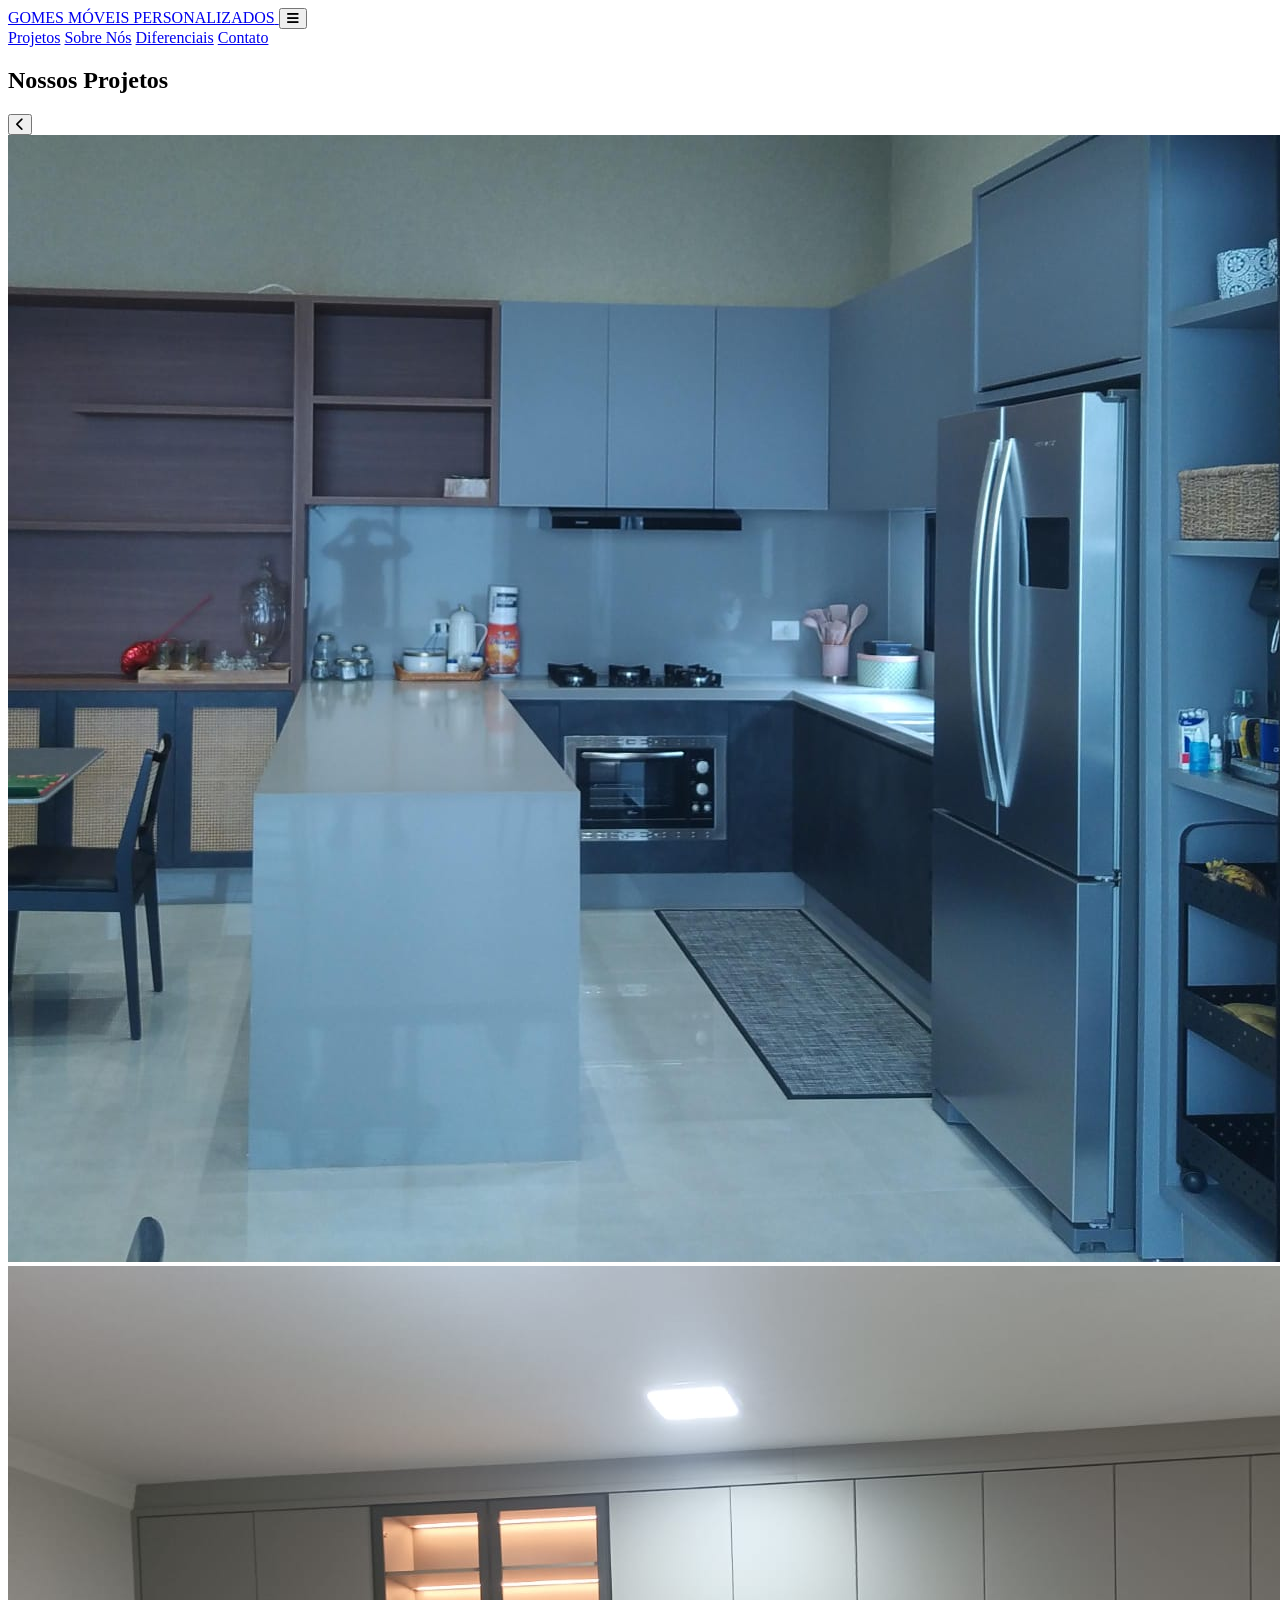
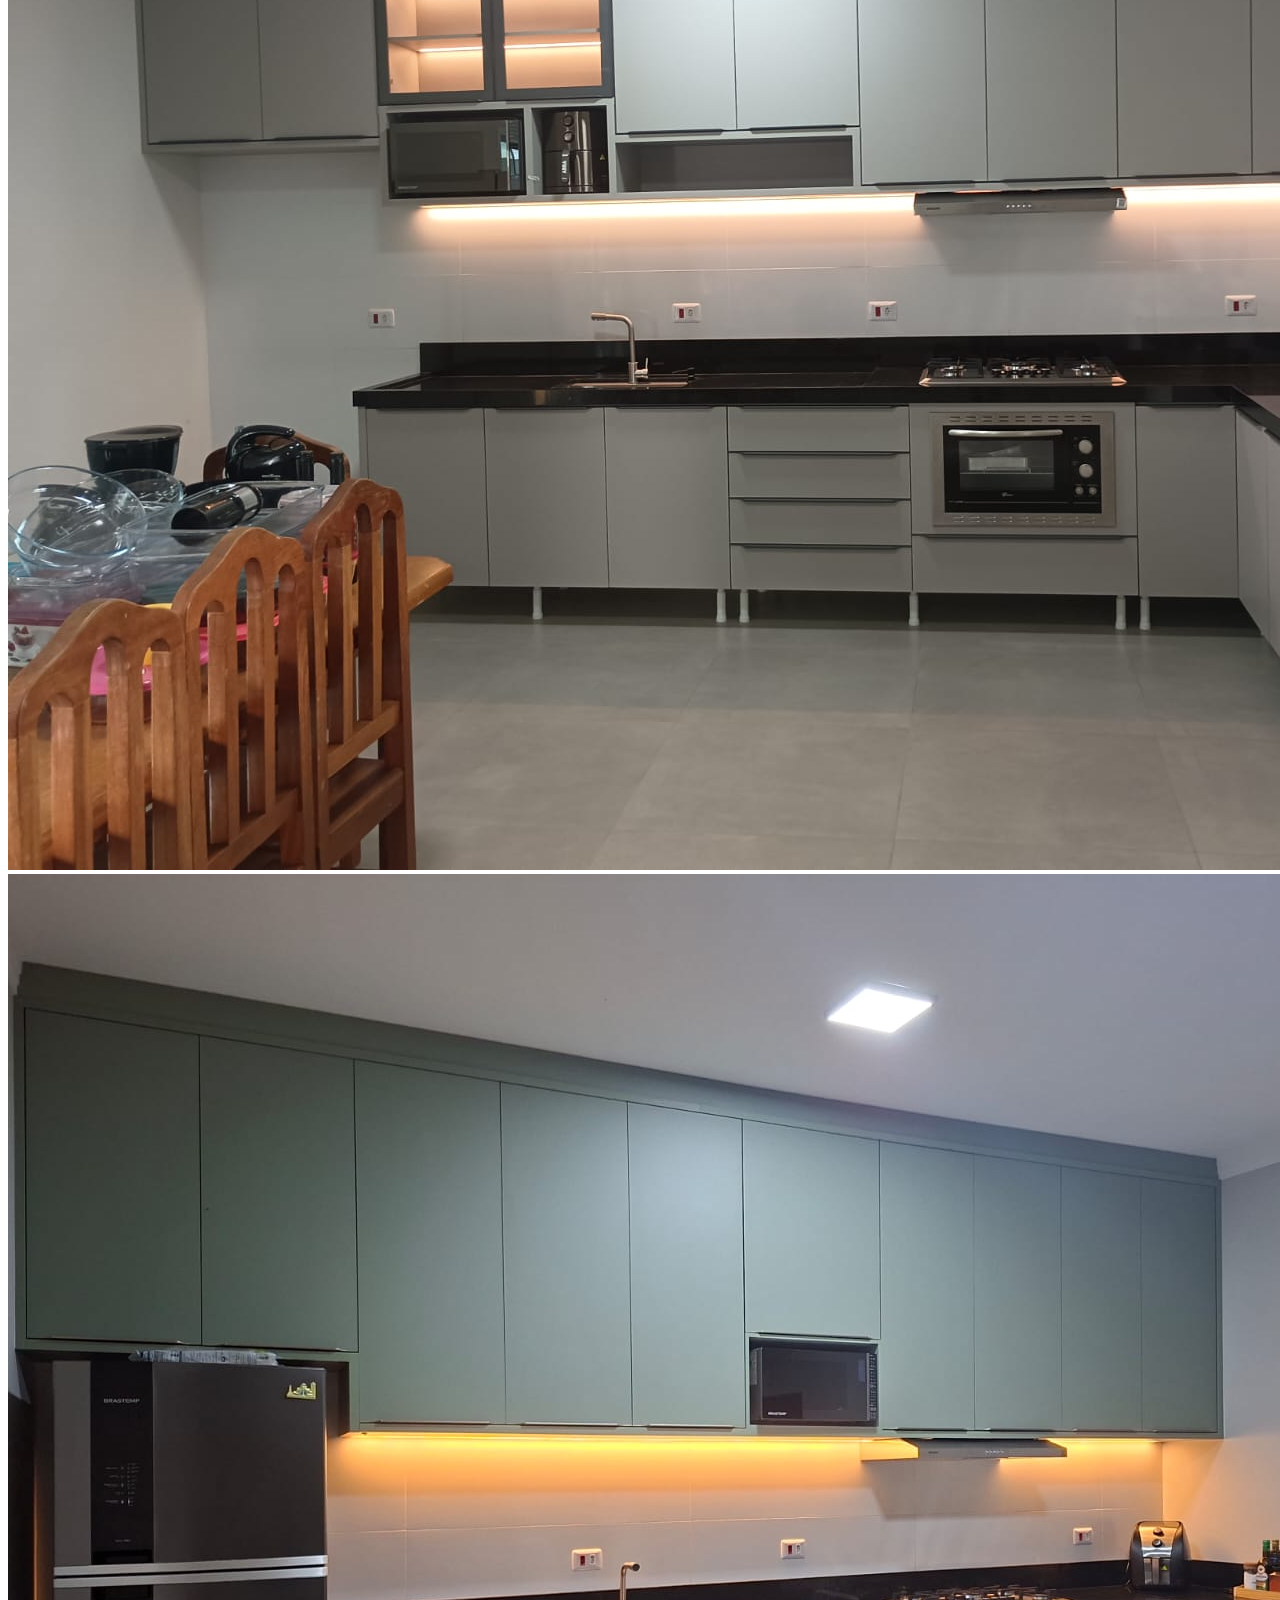
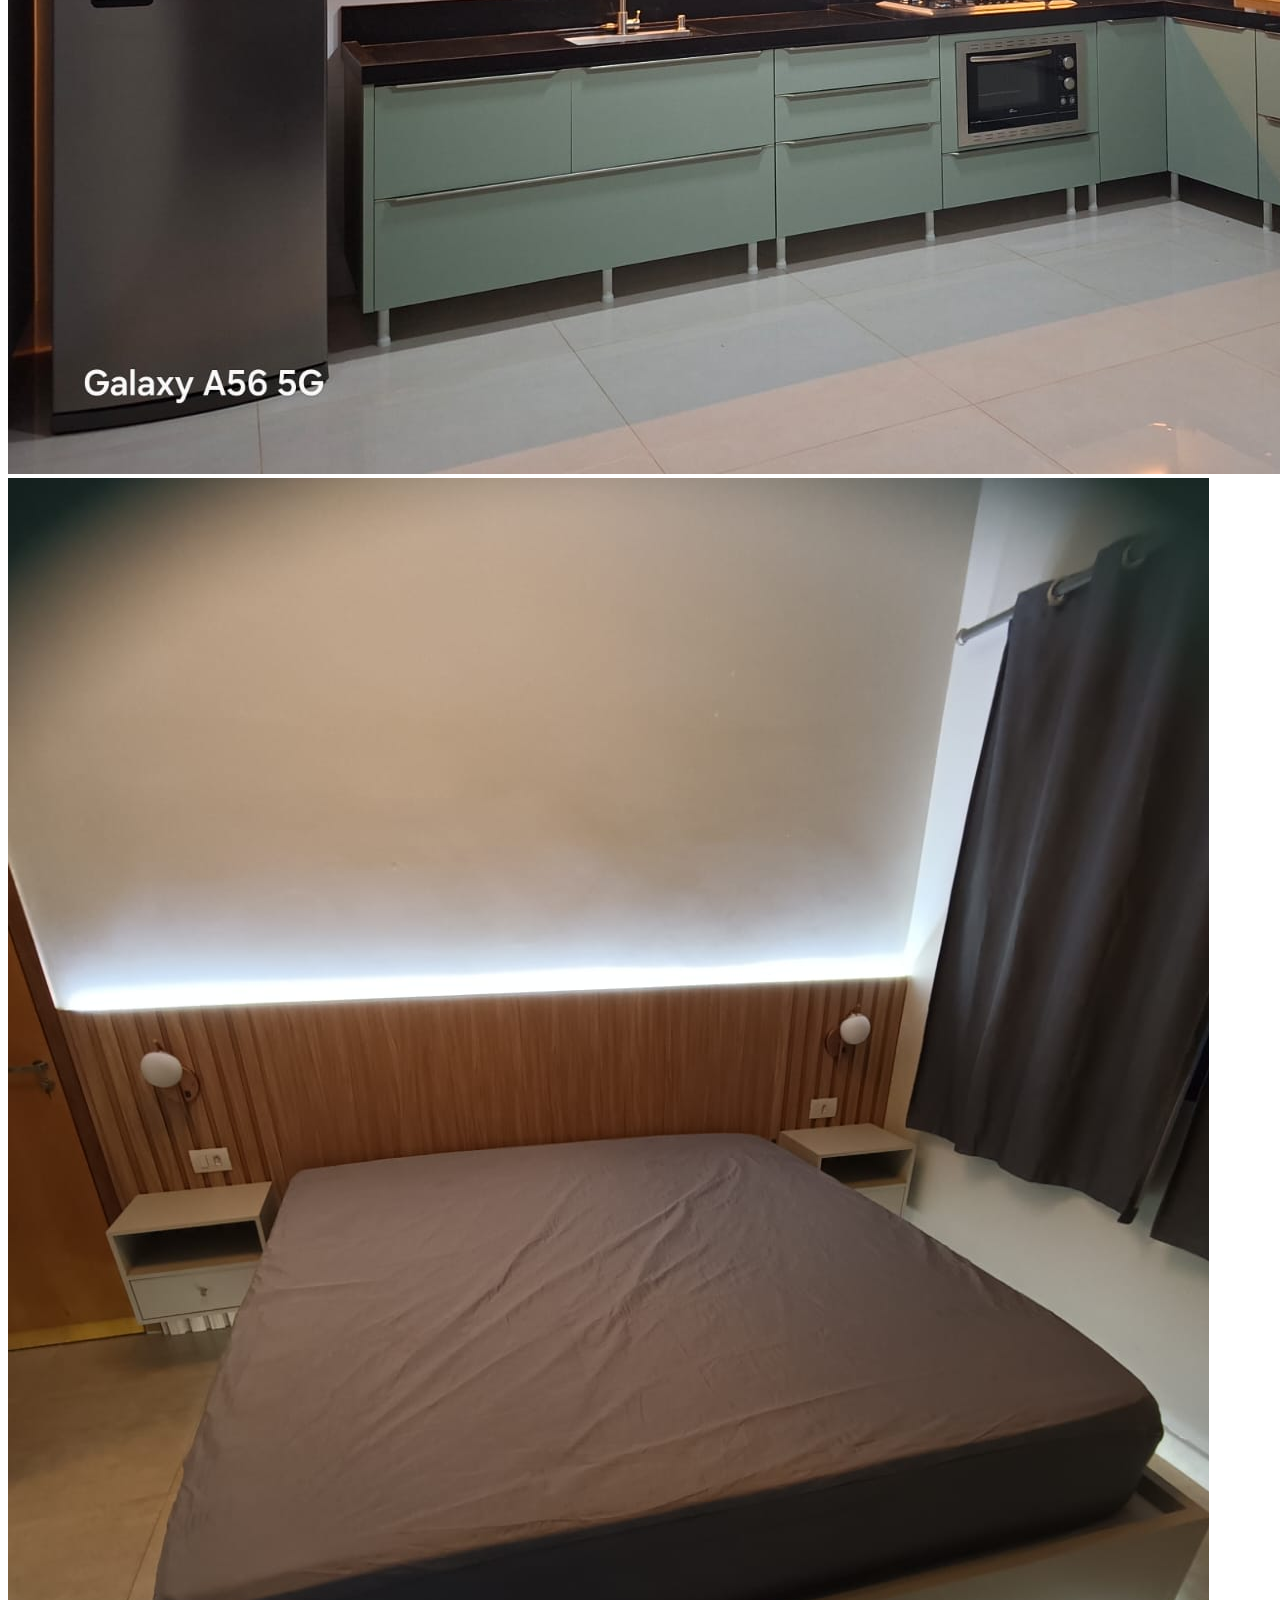
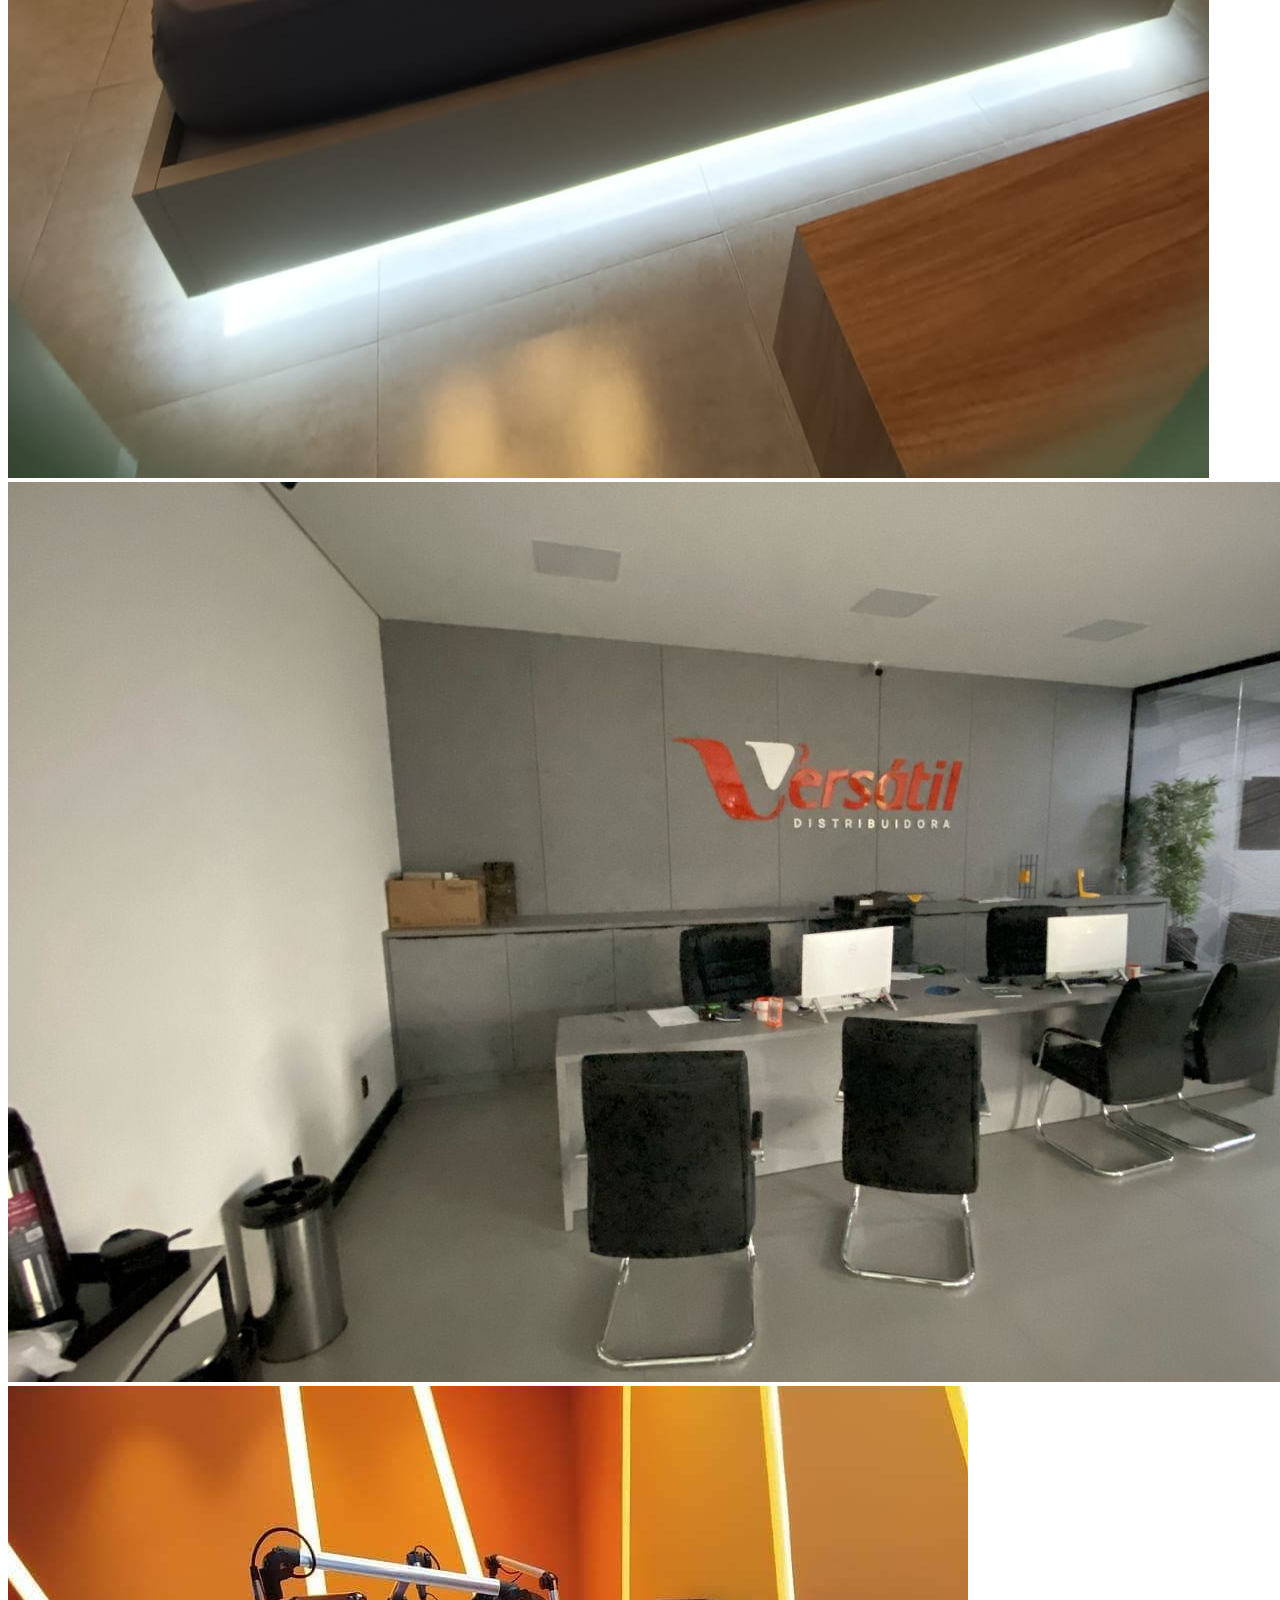
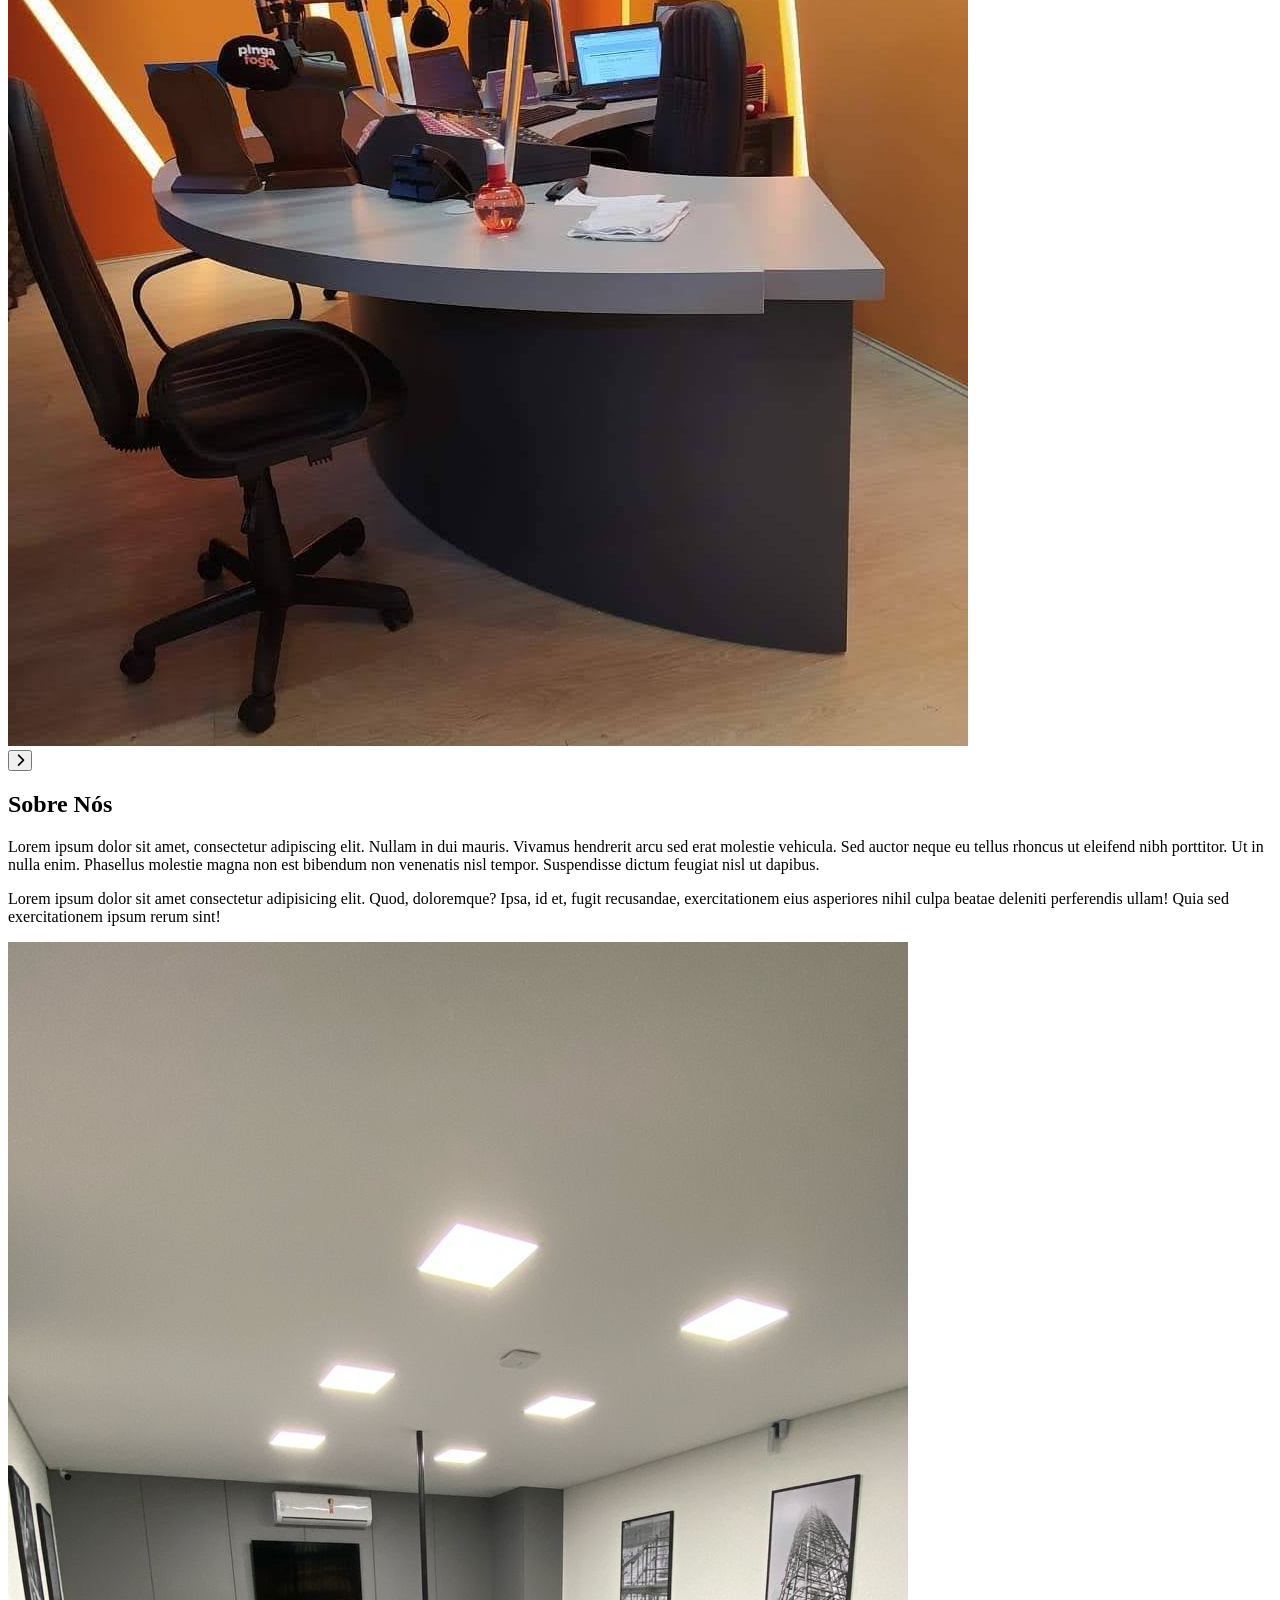
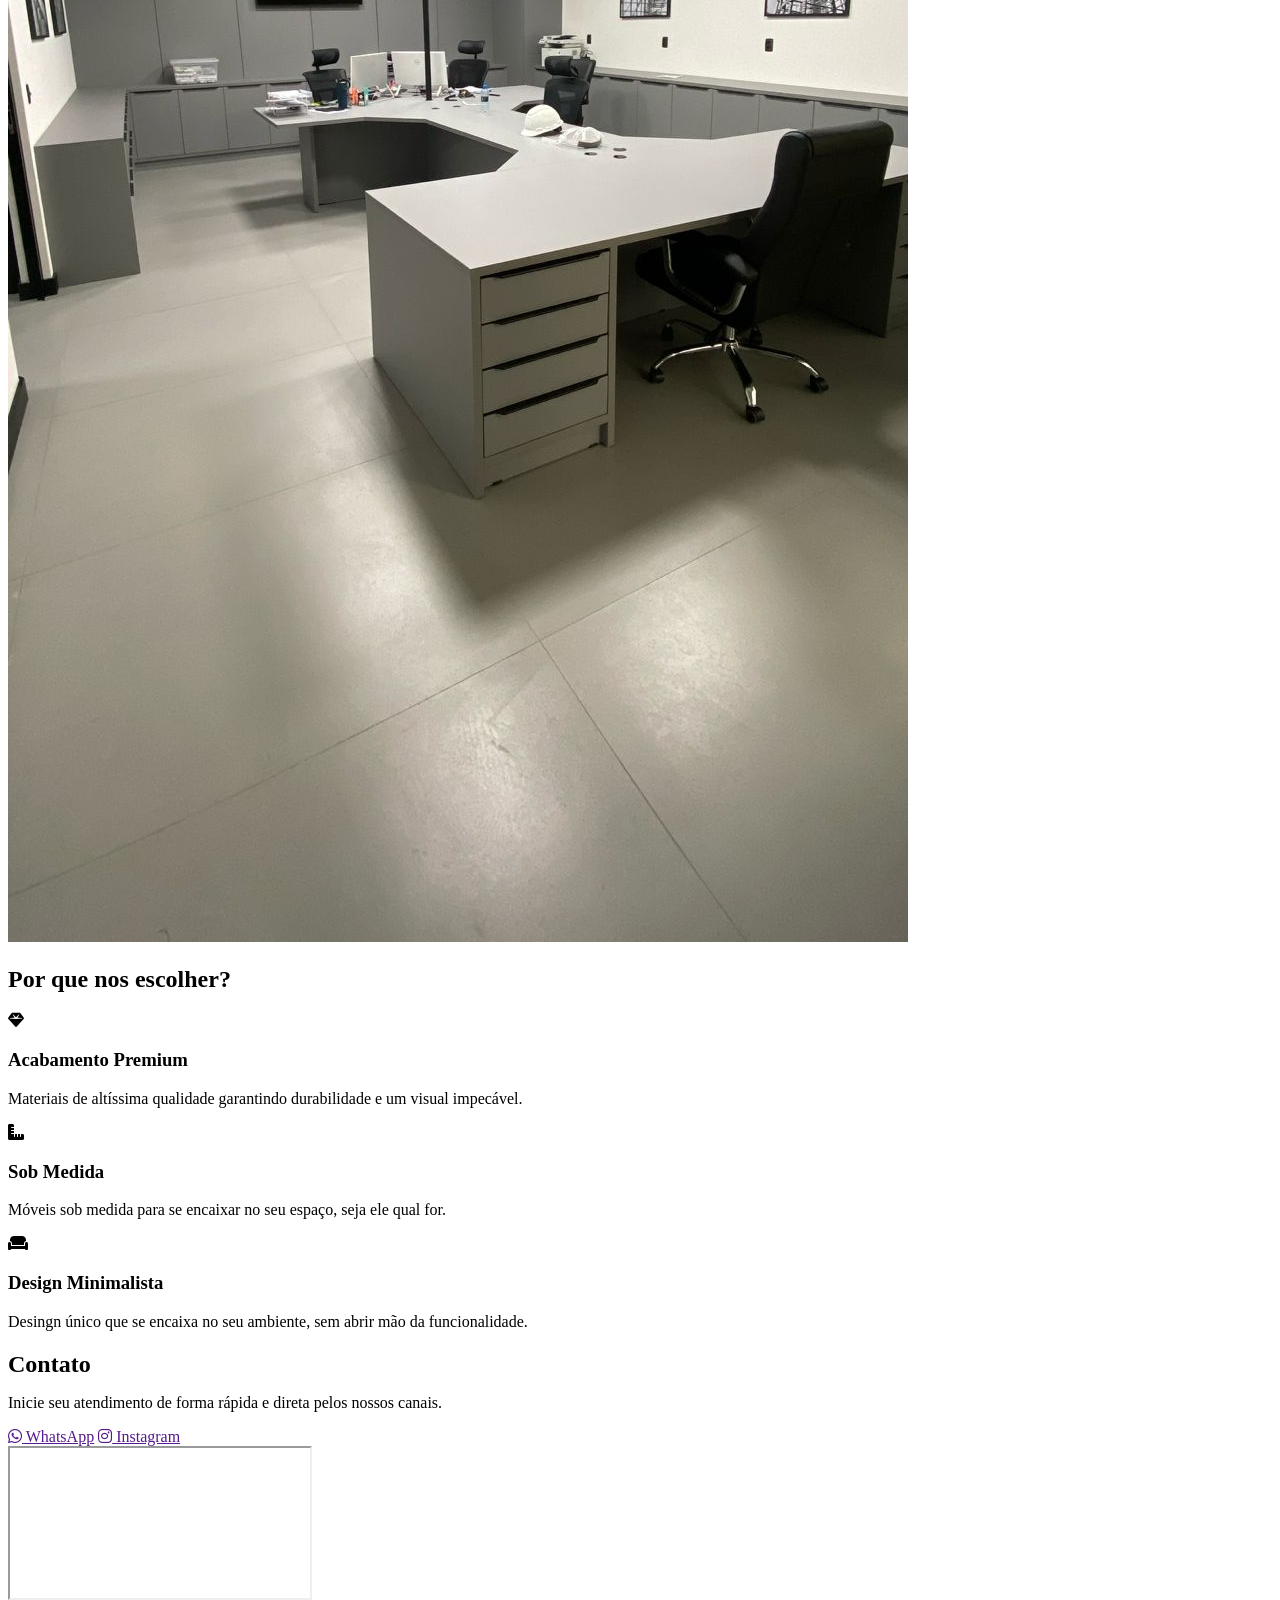
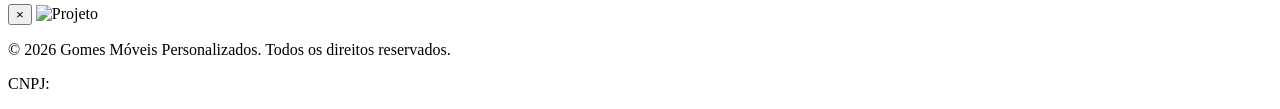
==== CodigoWeb/GomesMoveis.html @ 739323dd "Projeto Web" ====
<!DOCTYPE html>
<html lang="pt-BR">
<head>
    <meta charset="UTF-8">
    <meta name="viewport" content="width=device-width, initial-scale=1.0">
    <title>Gomes | Móveis Personalizados</title>
    <link rel="icon" type="image/png" href="Gomes_Favicon.jpeg">
    <link href="https://fonts.googleapis.com/css2?family=Poppins:wght@300;400;600;800&display=swap" rel="stylesheet">
    <link rel="stylesheet" href="https://cdnjs.cloudflare.com/ajax/libs/font-awesome/6.4.0/css/all.min.css">
    <link rel="stylesheet" href="style.css">
</head>
<body>
    
    <header id="header">
        <div class="header-top">
            <a href="#" class="logo-container">
                <span class="logo-gomes">GOMES</span>
                <span class="logo-sub">MÓVEIS PERSONALIZADOS</span>
            </a>
            <button class="menu-btn" id="menu-toggle"><i class="fas fa-bars"></i></button>
        </div>
        <nav id="nav-menu">
            <a href="#projetos">Projetos</a>
            <a href="#sobre">Sobre Nós</a>
            <a href="#diferenciais">Diferenciais</a>
            <a href="#contato">Contato</a>
        </nav>
    </header>

    <section id="projetos" class="section-padding bg-projetos">
        <div class="container">
            <h2 class="section-title">Nossos Projetos</h2>
            
            <div class="carousel-wrapper">
                <button class="carousel-btn prev-btn" id="prevBtn"><i class="fas fa-chevron-left"></i></button>
                
                <div class="carousel-track" id="track">
                    <img src="cozinha.jpeg" alt="Cozinha" class="carousel-slide">
                    <img src="cozinha2.jpeg" alt="Cozinha 2" class="carousel-slide">
                    <img src="cozinha3.jpeg" alt="Cozinha 3" class="carousel-slide">
                    <img src="cama.jpeg" alt="Cama" class="carousel-slide">
                    <img src="distribuidora.jpeg" alt="Distribuidora" class="carousel-slide">
                    <img src="pinga_fogo.jpeg" alt="Pinga Fogo" class="carousel-slide">
                </div>

                <button class="carousel-btn next-btn" id="nextBtn"><i class="fas fa-chevron-right"></i></button>
            </div>
            
            <div id="dots-container" class="carousel-dots"></div>
        </div>
    </section>

    <section id="sobre" class="section-padding bg-sobre">
        <div class="container grid-2">
            <div class="about-text">
                <h2 class="section-title" style="text-align: left;">Sobre Nós</h2>
                <p>Lorem ipsum dolor sit amet, consectetur adipiscing elit. Nullam in dui mauris. Vivamus hendrerit arcu sed erat molestie vehicula. Sed auctor neque eu tellus rhoncus ut eleifend nibh porttitor. Ut in nulla enim. Phasellus molestie magna non est bibendum non venenatis nisl tempor. Suspendisse dictum feugiat nisl ut dapibus.</p>
                <p>Lorem ipsum dolor sit amet consectetur adipisicing elit. Quod, doloremque? Ipsa, id et, fugit recusandae, exercitationem eius asperiores nihil culpa beatae deleniti perferendis ullam! Quia sed exercitationem ipsum rerum sint!</p>
            </div>
            <img src="escritorio.jpeg" alt="Sobre a Gomes Móveis" class="about-img reveal">
        </div>
    </section>

    <section id="diferenciais" class="section-padding">
        <div class="container">
            <h2 class="section-title">Por que nos escolher?</h2>
            <div class="grid-3">
                <div class="card">
                    <i class="fas fa-gem"></i>
                    <h3>Acabamento Premium</h3>
                    <p>Materiais de altíssima qualidade garantindo durabilidade e um visual impecável.</p>
                </div>
                <div class="card">
                    <i class="fas fa-ruler-combined"></i>
                    <h3>Sob Medida</h3>
                    <p>Móveis sob medida para se encaixar no seu espaço, seja ele qual for.</p>
                </div>
                <div class="card">
                    <i class="fas fa-couch"></i>
                    <h3>Design Minimalista</h3>
                    <p>Desingn único que se encaixa no seu ambiente, sem abrir mão da funcionalidade.</p>
                </div>
            </div>
        </div>
    </section>

    <section id="contato" class="section-padding bg-contato">
        <div class="container grid-2">
            <div class="contact-box">
                <h2 class="section-title" style="margin-bottom: 1rem;">Contato</h2>
                <p>Inicie seu atendimento de forma rápida e direta pelos nossos canais.</p>
                
                <div>
                    <a href="" class="btn-sobrio btn-whatsapp"><i class="fab fa-whatsapp"></i> WhatsApp</a>
                    <a href="" class="btn-sobrio btn-instagram"><i class="fab fa-instagram"></i> Instagram</a>
                </div>
            </div>

            <div class="map-container">
                <iframe src="https://www.google.com/maps/embed?pb=!1m18!1m12!1m3!1d262.8303395558205!2d-51.91079996045446!3d-23.46119518958004!2m3!1f0!2f0!3f0!3m2!1i1024!2i768!4f13.1!3m3!1m2!1s0x94ecd163a01fd551%3A0xb3cd4c040ee44fa2!2sGomes%20M%C3%B3veis%20Personalizados!5e0!3m2!1spt-BR!2sbr!4v1775083219517!5m2!1spt-BR!2sbr" loading="lazy" referrerpolicy="no-referrer-when-downgrade"></iframe>
            </div>
        </div>
    </section>

    <div class="lightbox" id="lightbox">
        <button class="close-lightbox" id="close-btn">×</button>
        <img src="" alt="Projeto" id="lightbox-img">
    </div>

    <footer>
        <p>© 2026 Gomes Móveis Personalizados. Todos os direitos reservados.</p>
        <p>CNPJ:</p>
    </footer>

    <script src="scripts.js"></script>
</body>
</html>
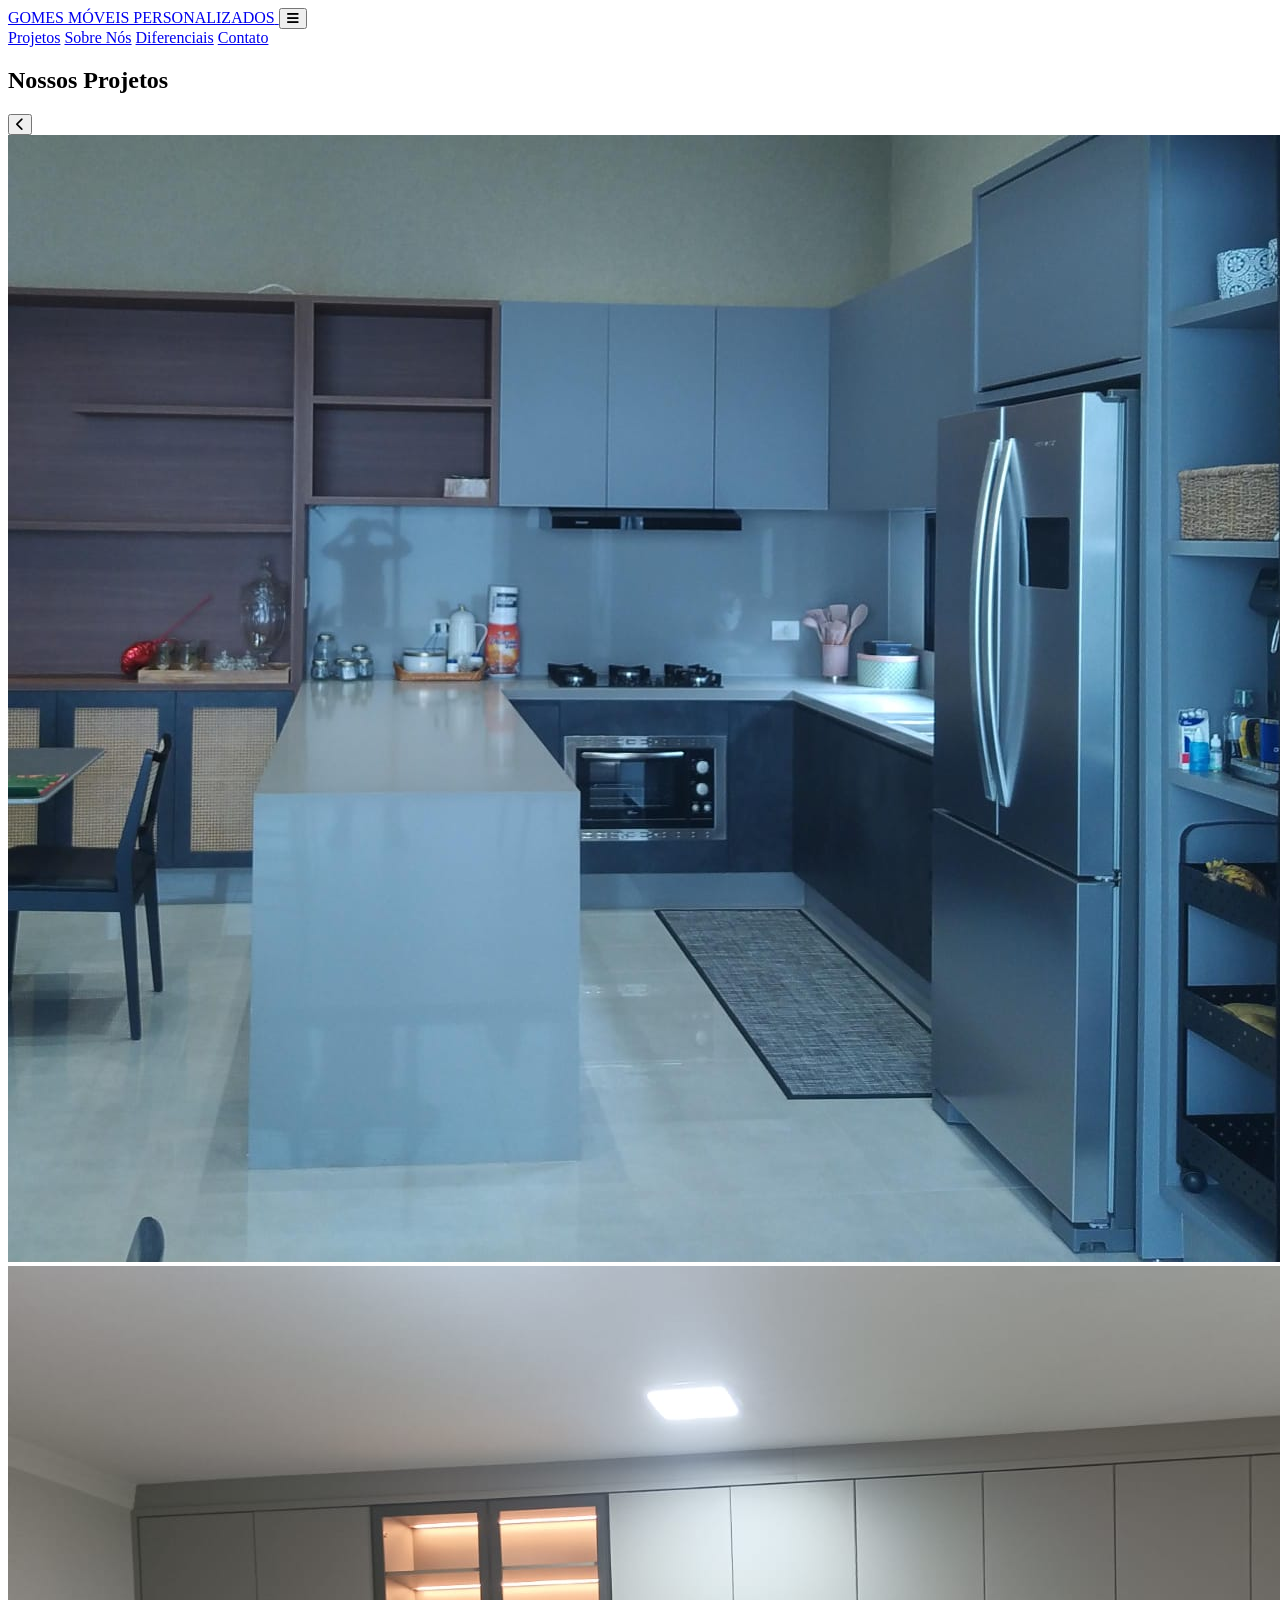
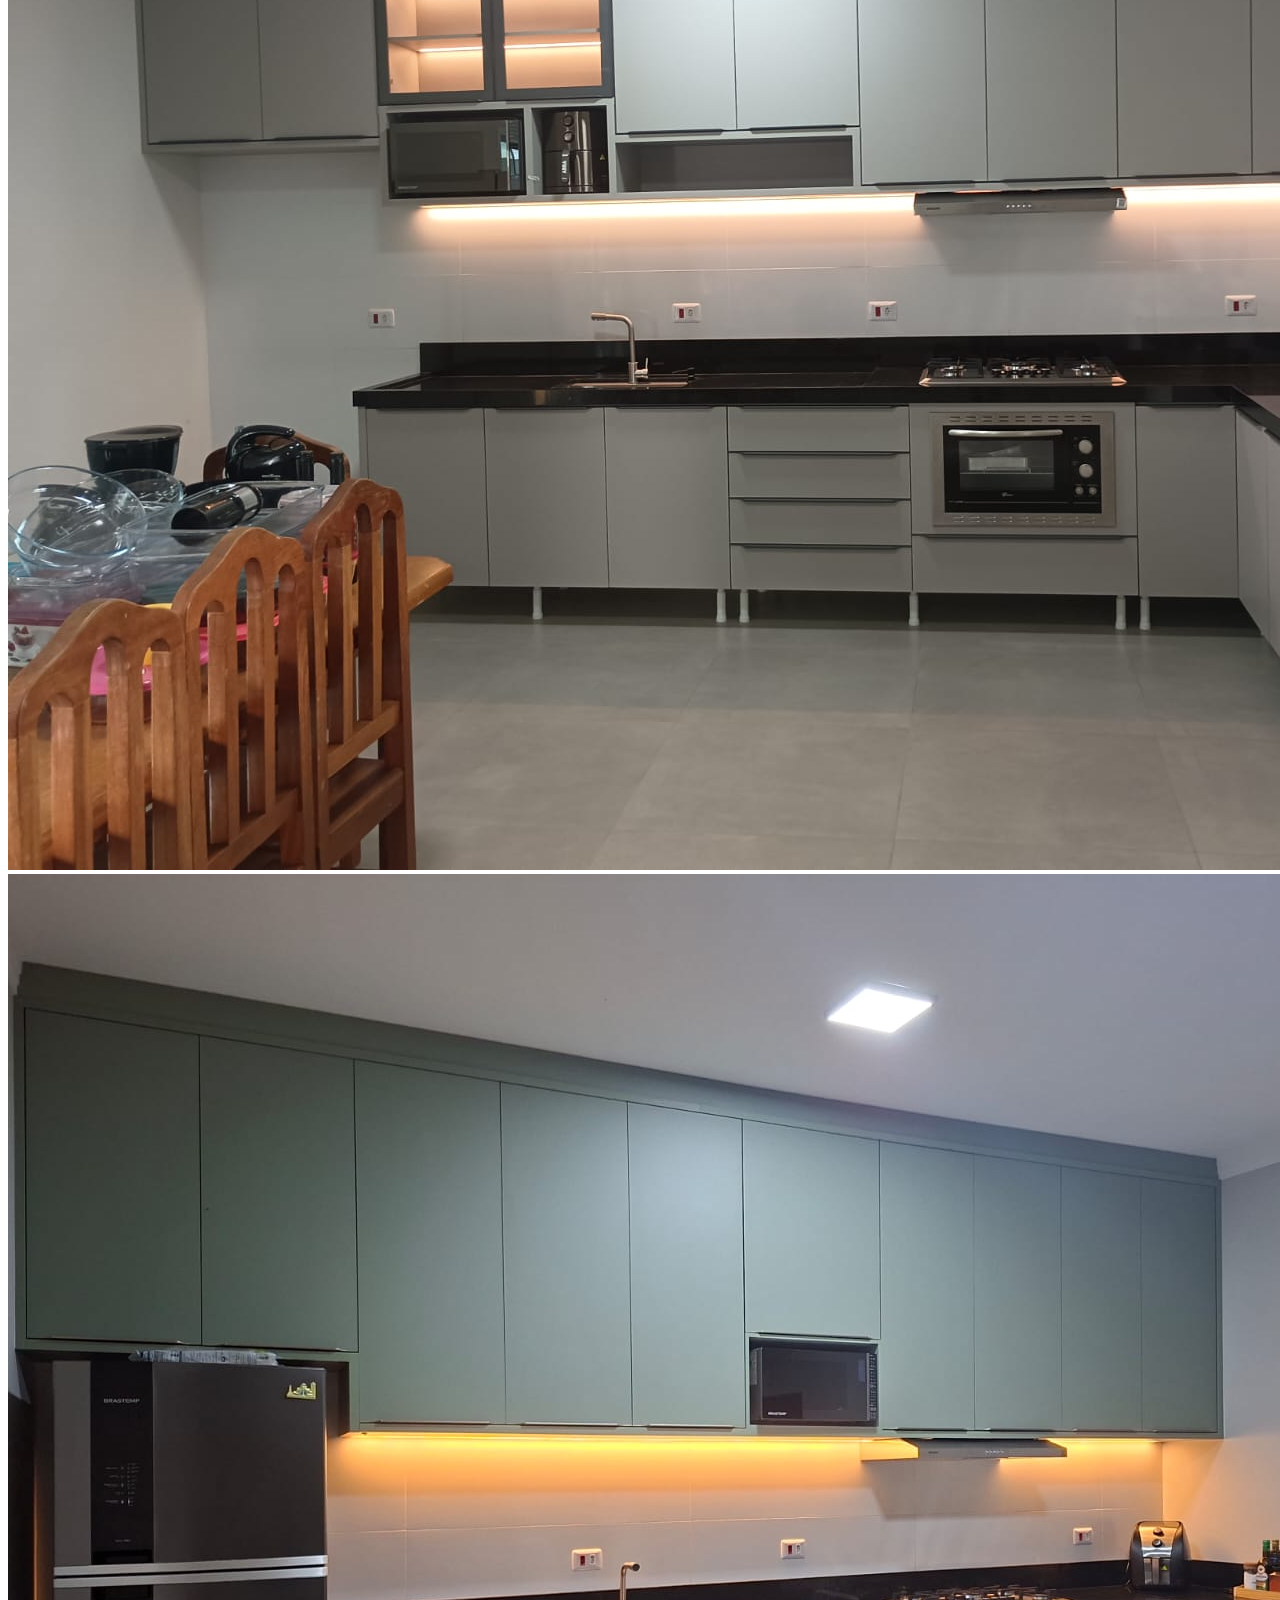
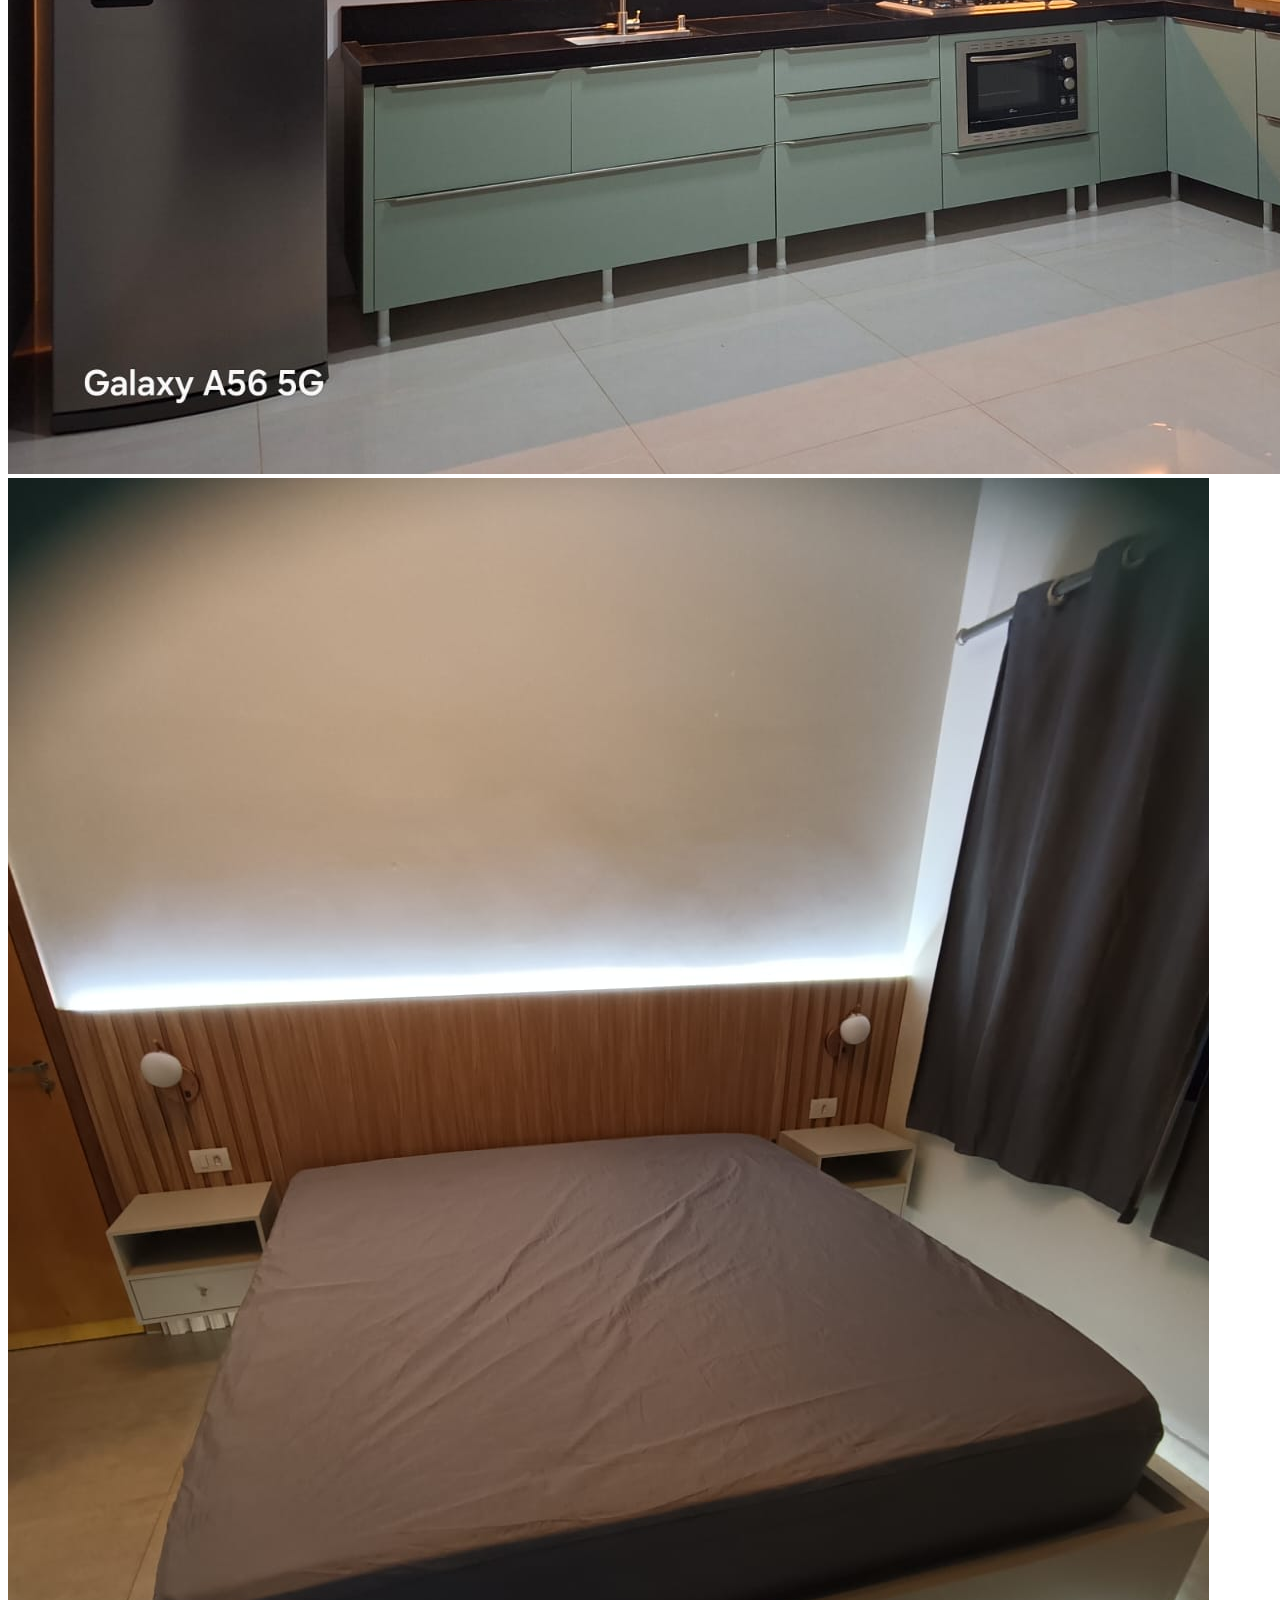
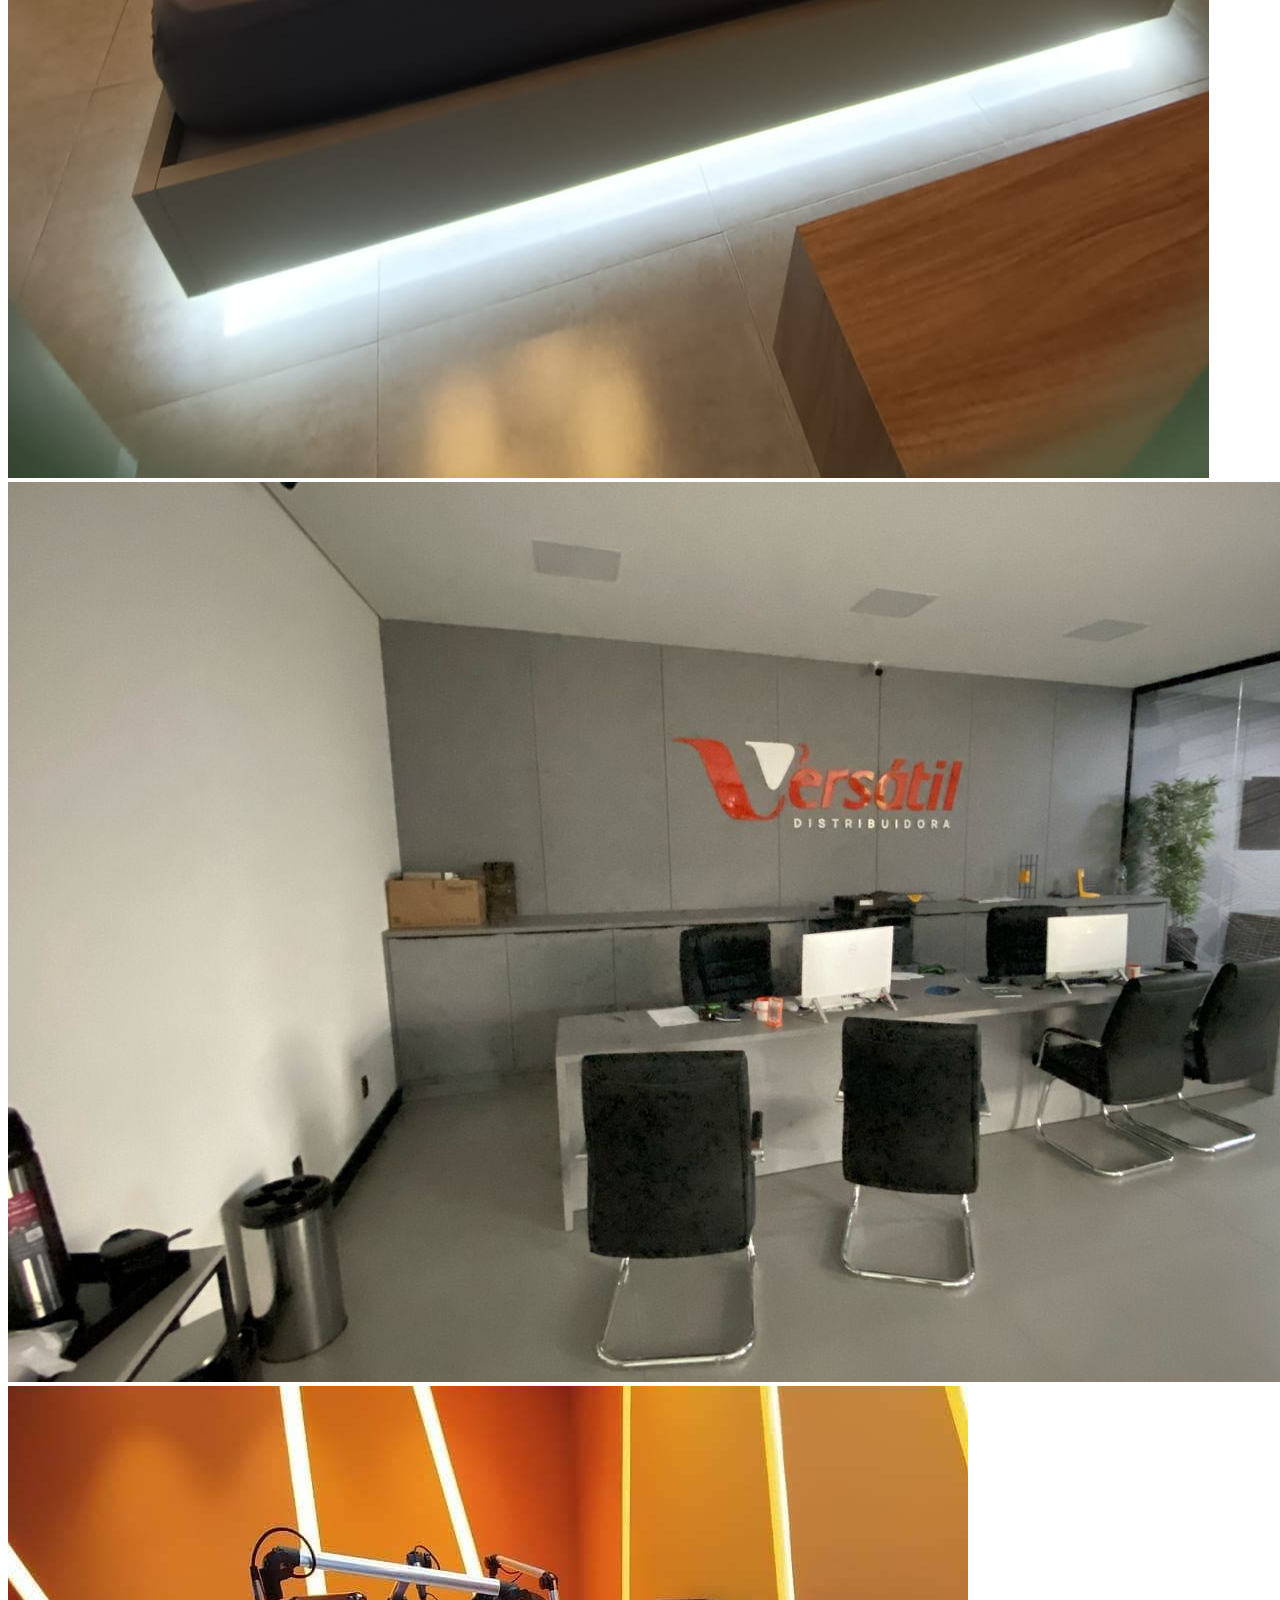
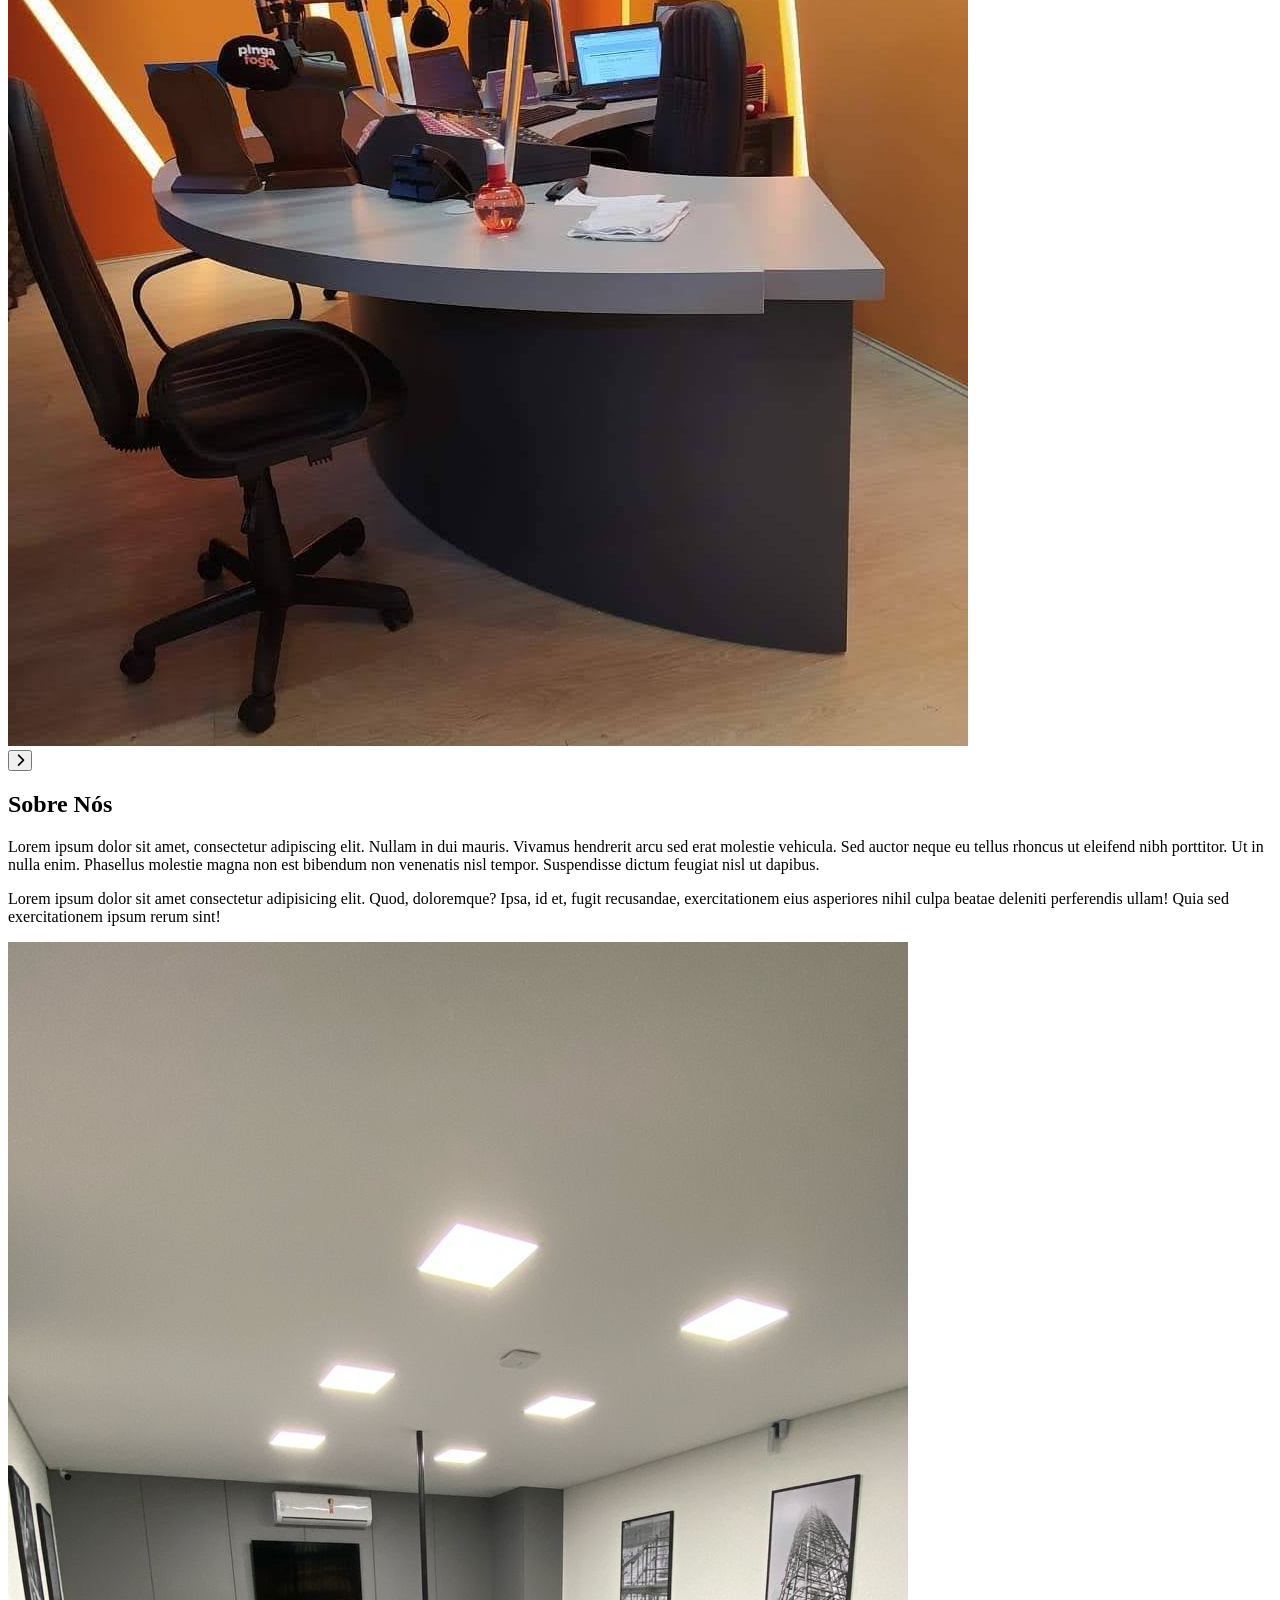
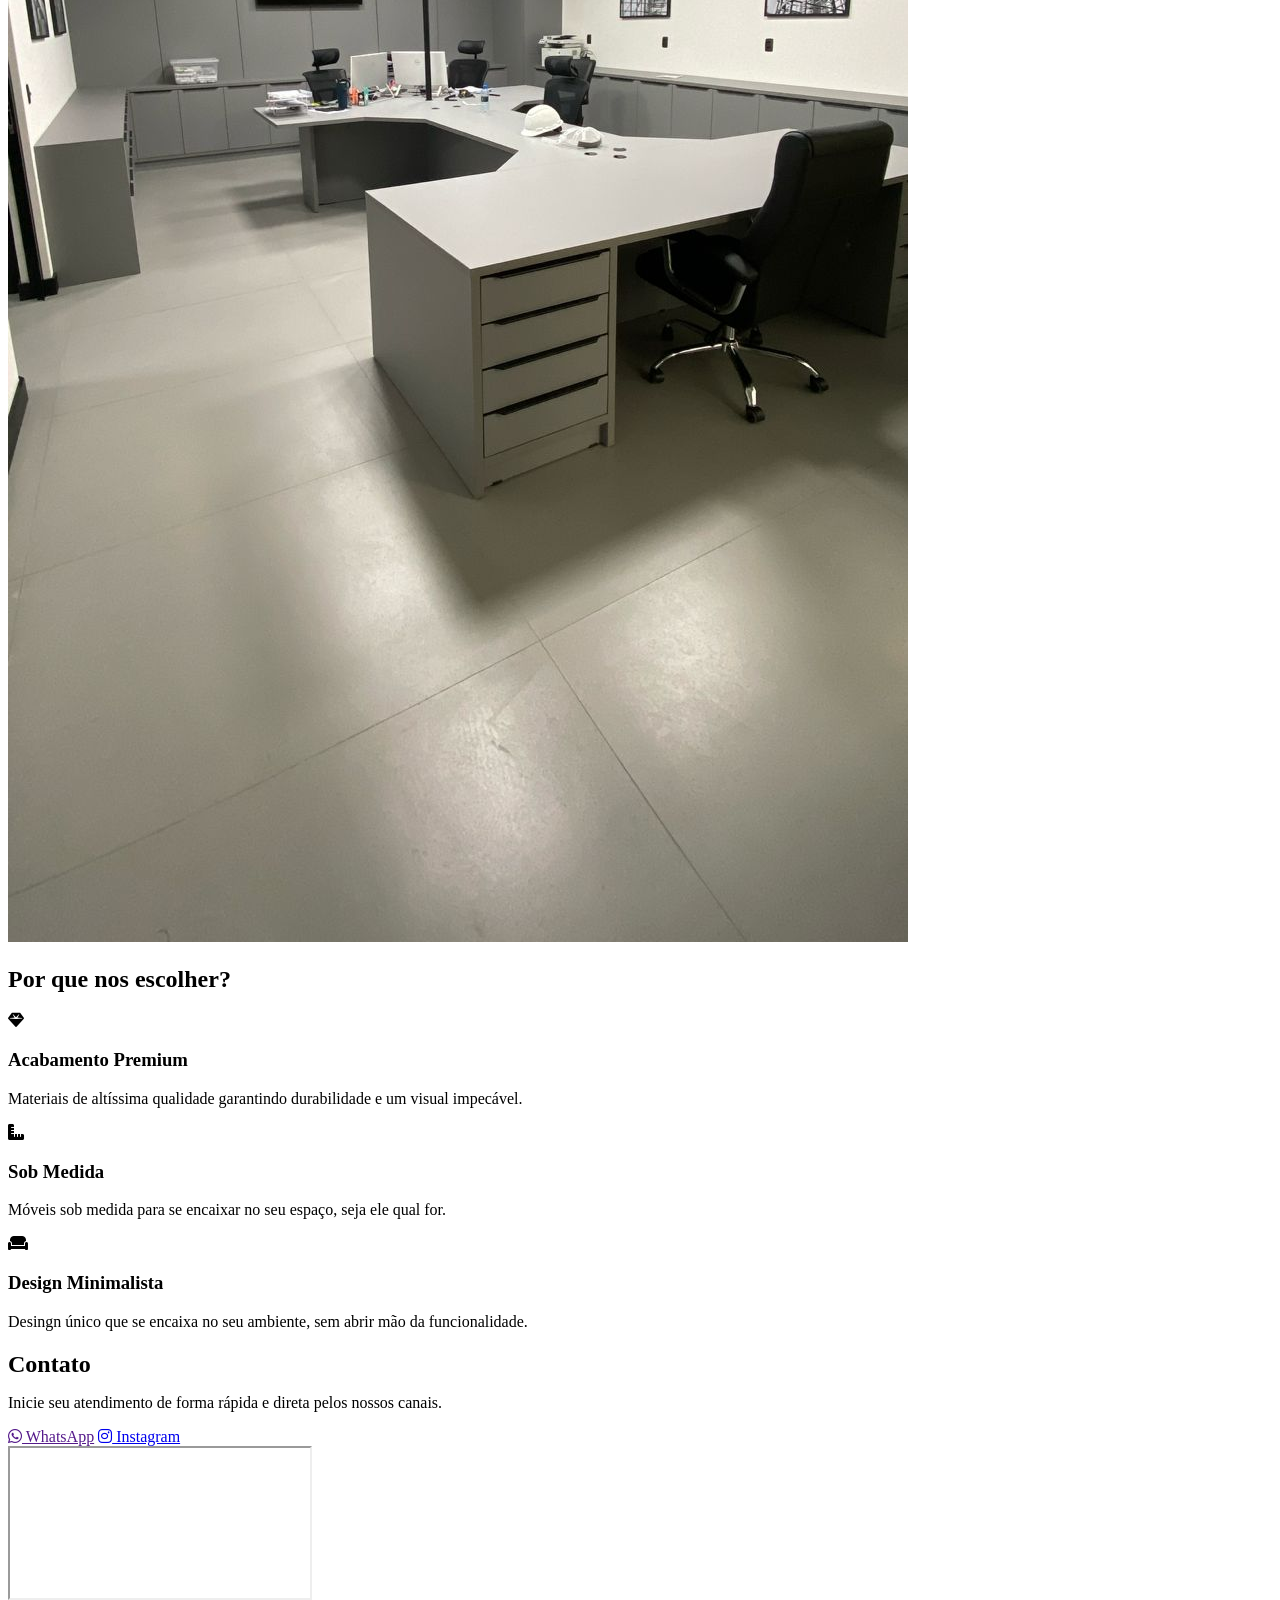
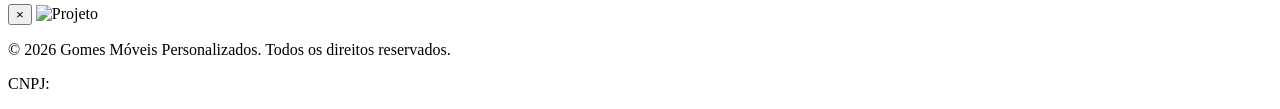
==== commit f05744ed: "testes" ====
--- a/CodigoWeb/GomesMoveis.html
+++ b/CodigoWeb/GomesMoveis.html
@@ -92,7 +92,7 @@
                 
                 <div>
                     <a href="" class="btn-sobrio btn-whatsapp"><i class="fab fa-whatsapp"></i> WhatsApp</a>
-                    <a href="" class="btn-sobrio btn-instagram"><i class="fab fa-instagram"></i> Instagram</a>
+                    <a href="https://www.instagram.com/gomesmoveis.personalizados/" class="btn-sobrio btn-instagram"><i class="fab fa-instagram"></i> Instagram</a>
                 </div>
             </div>
 
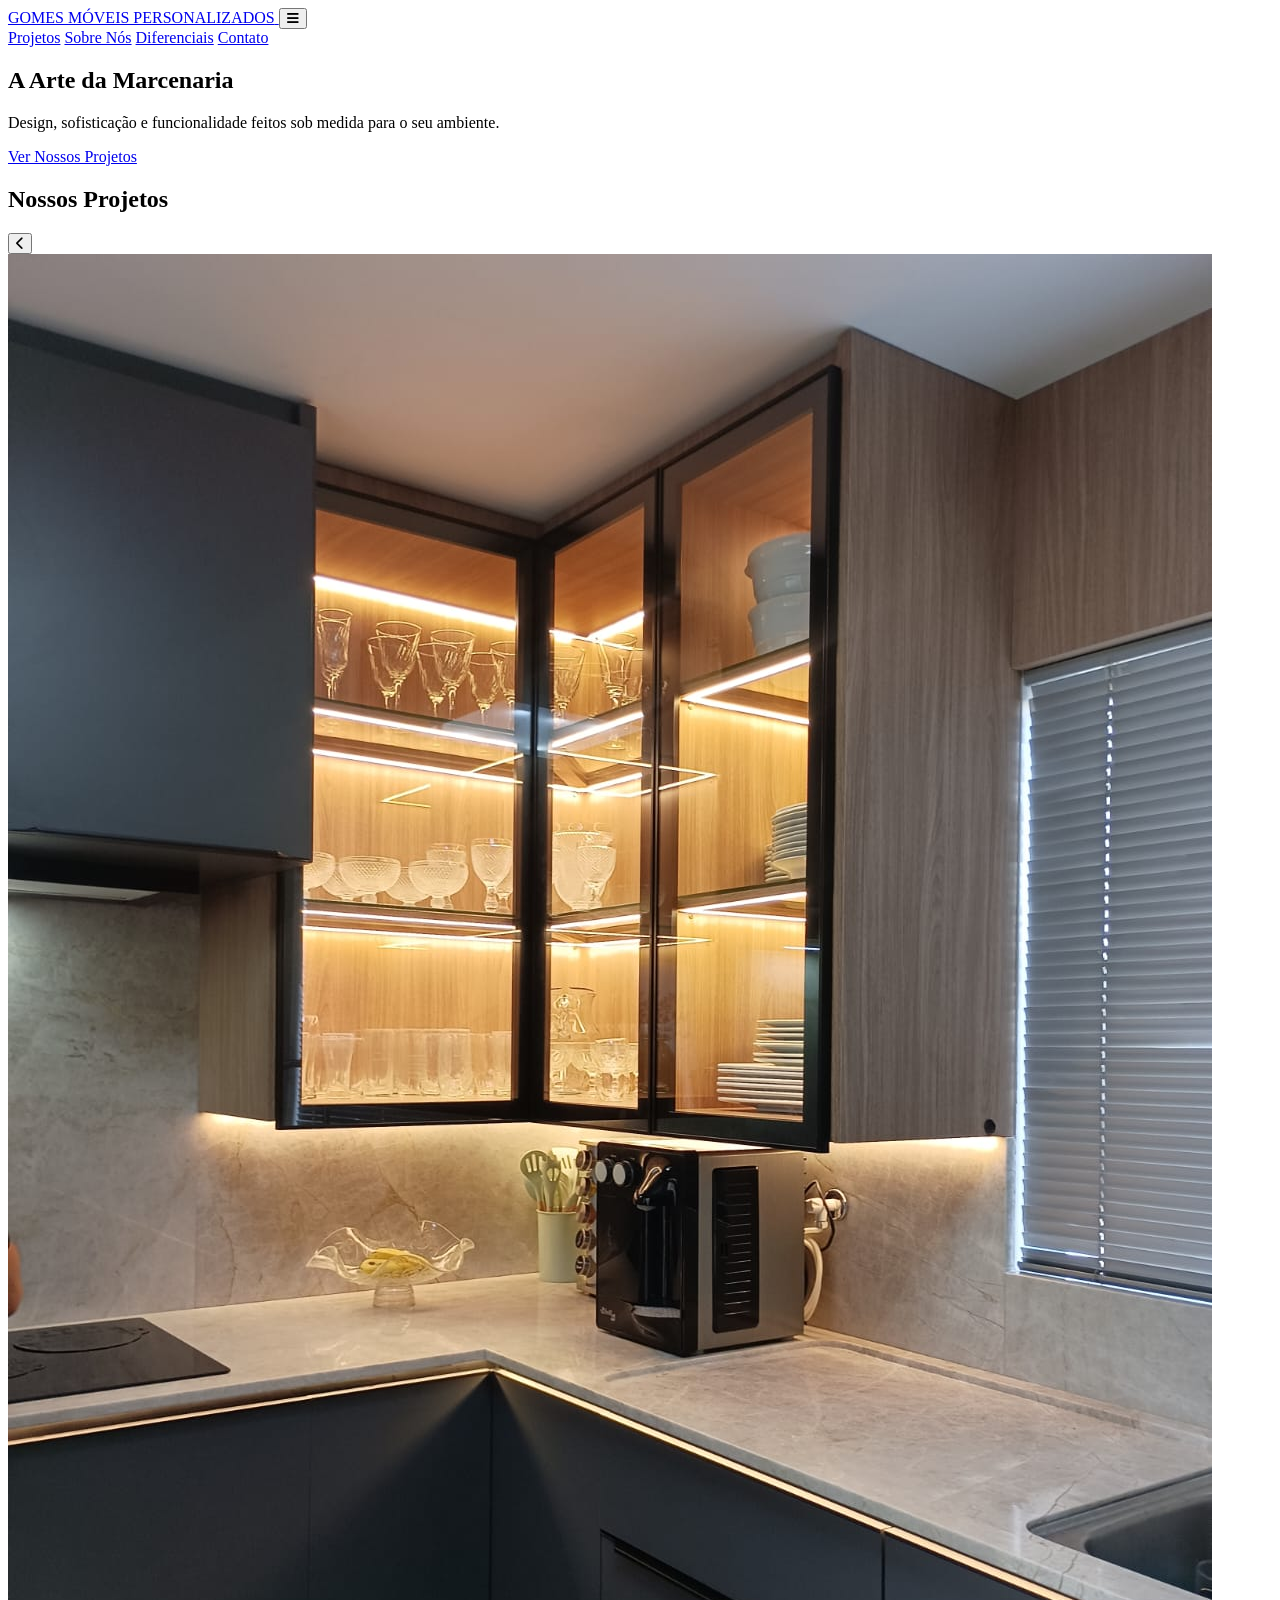
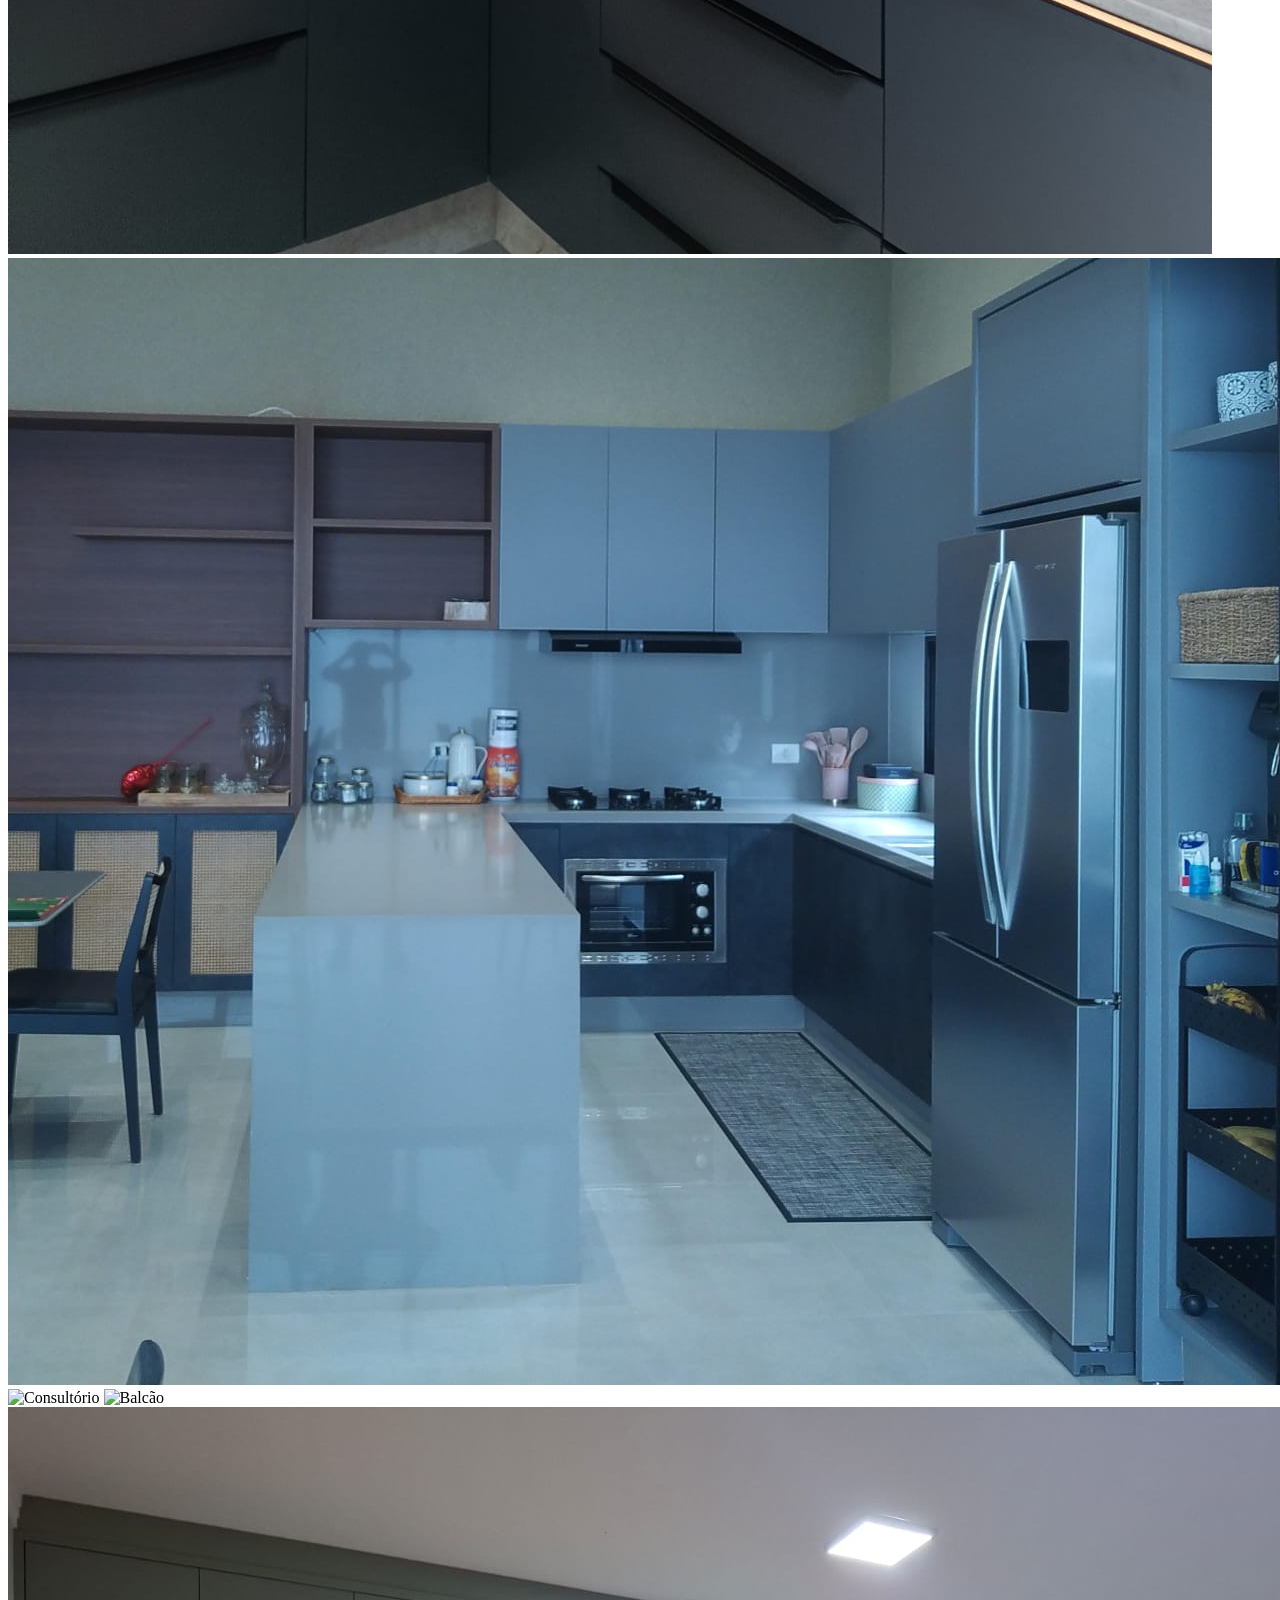
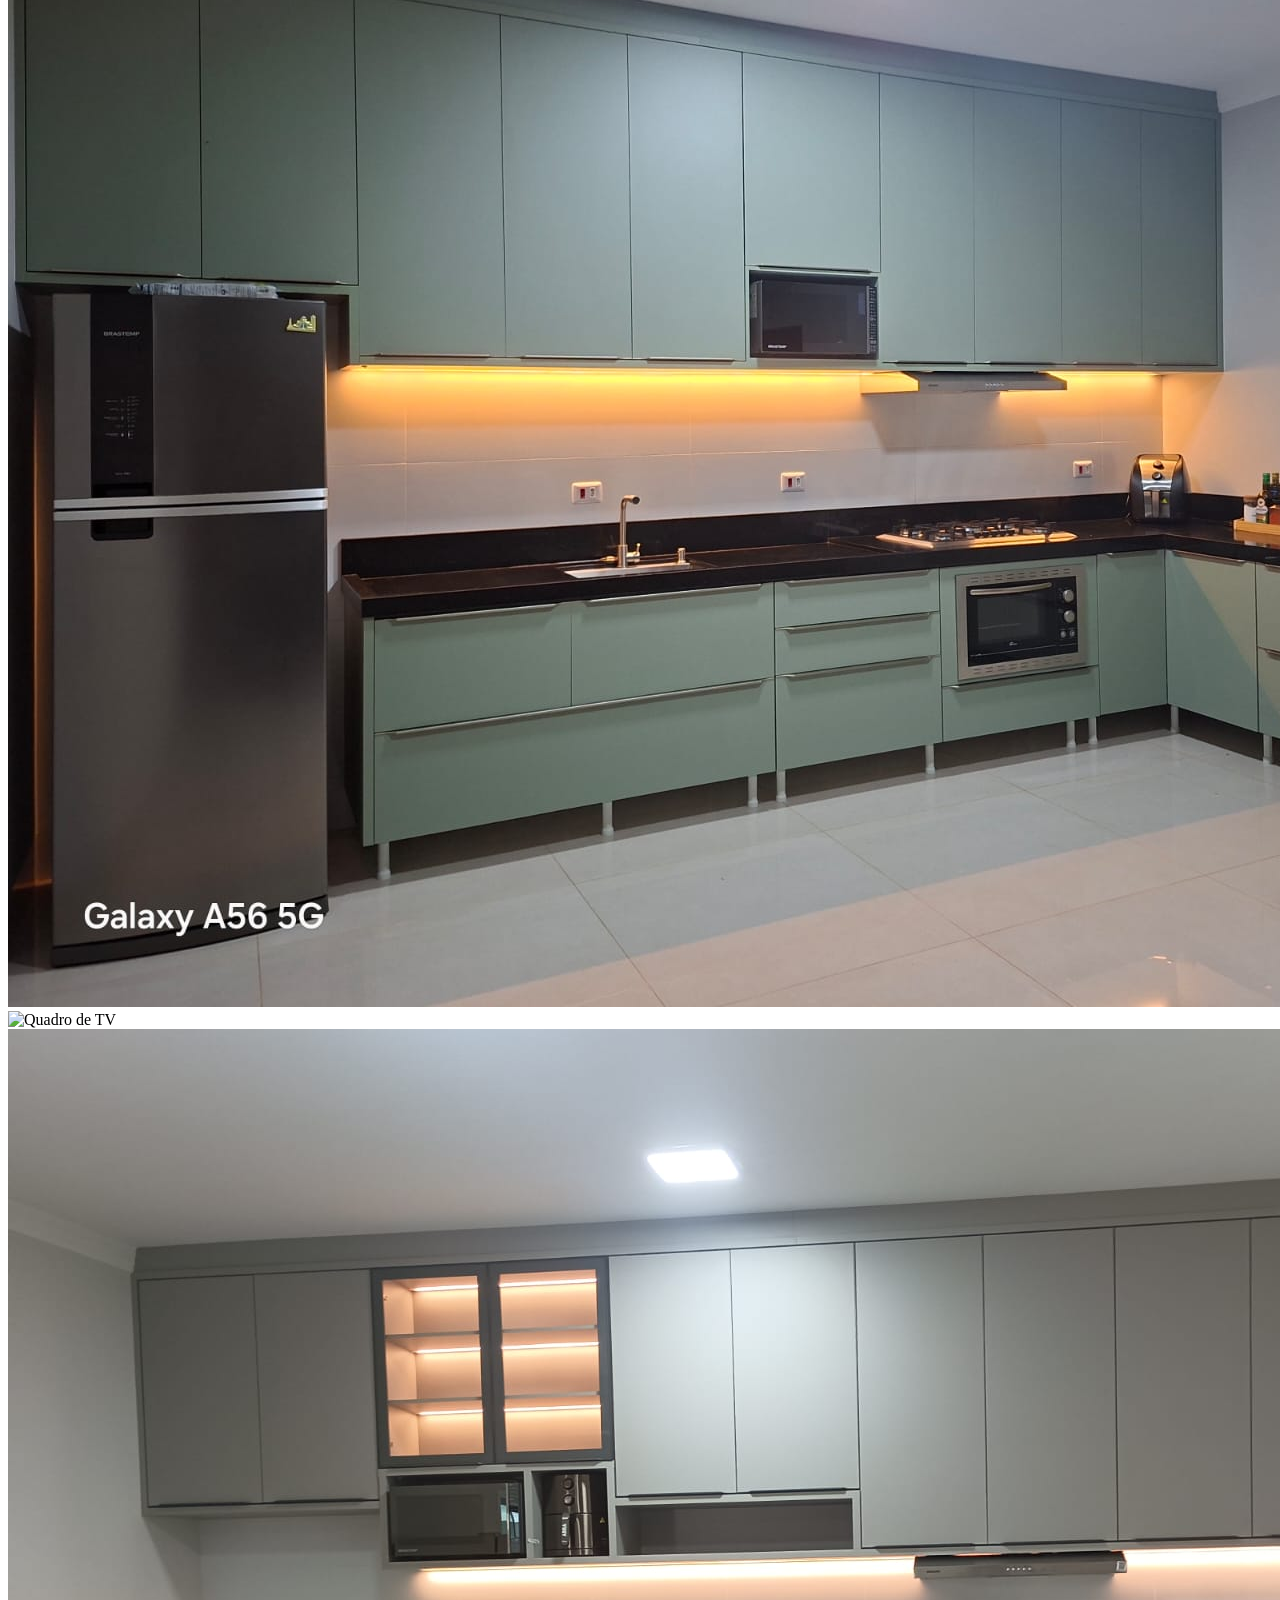
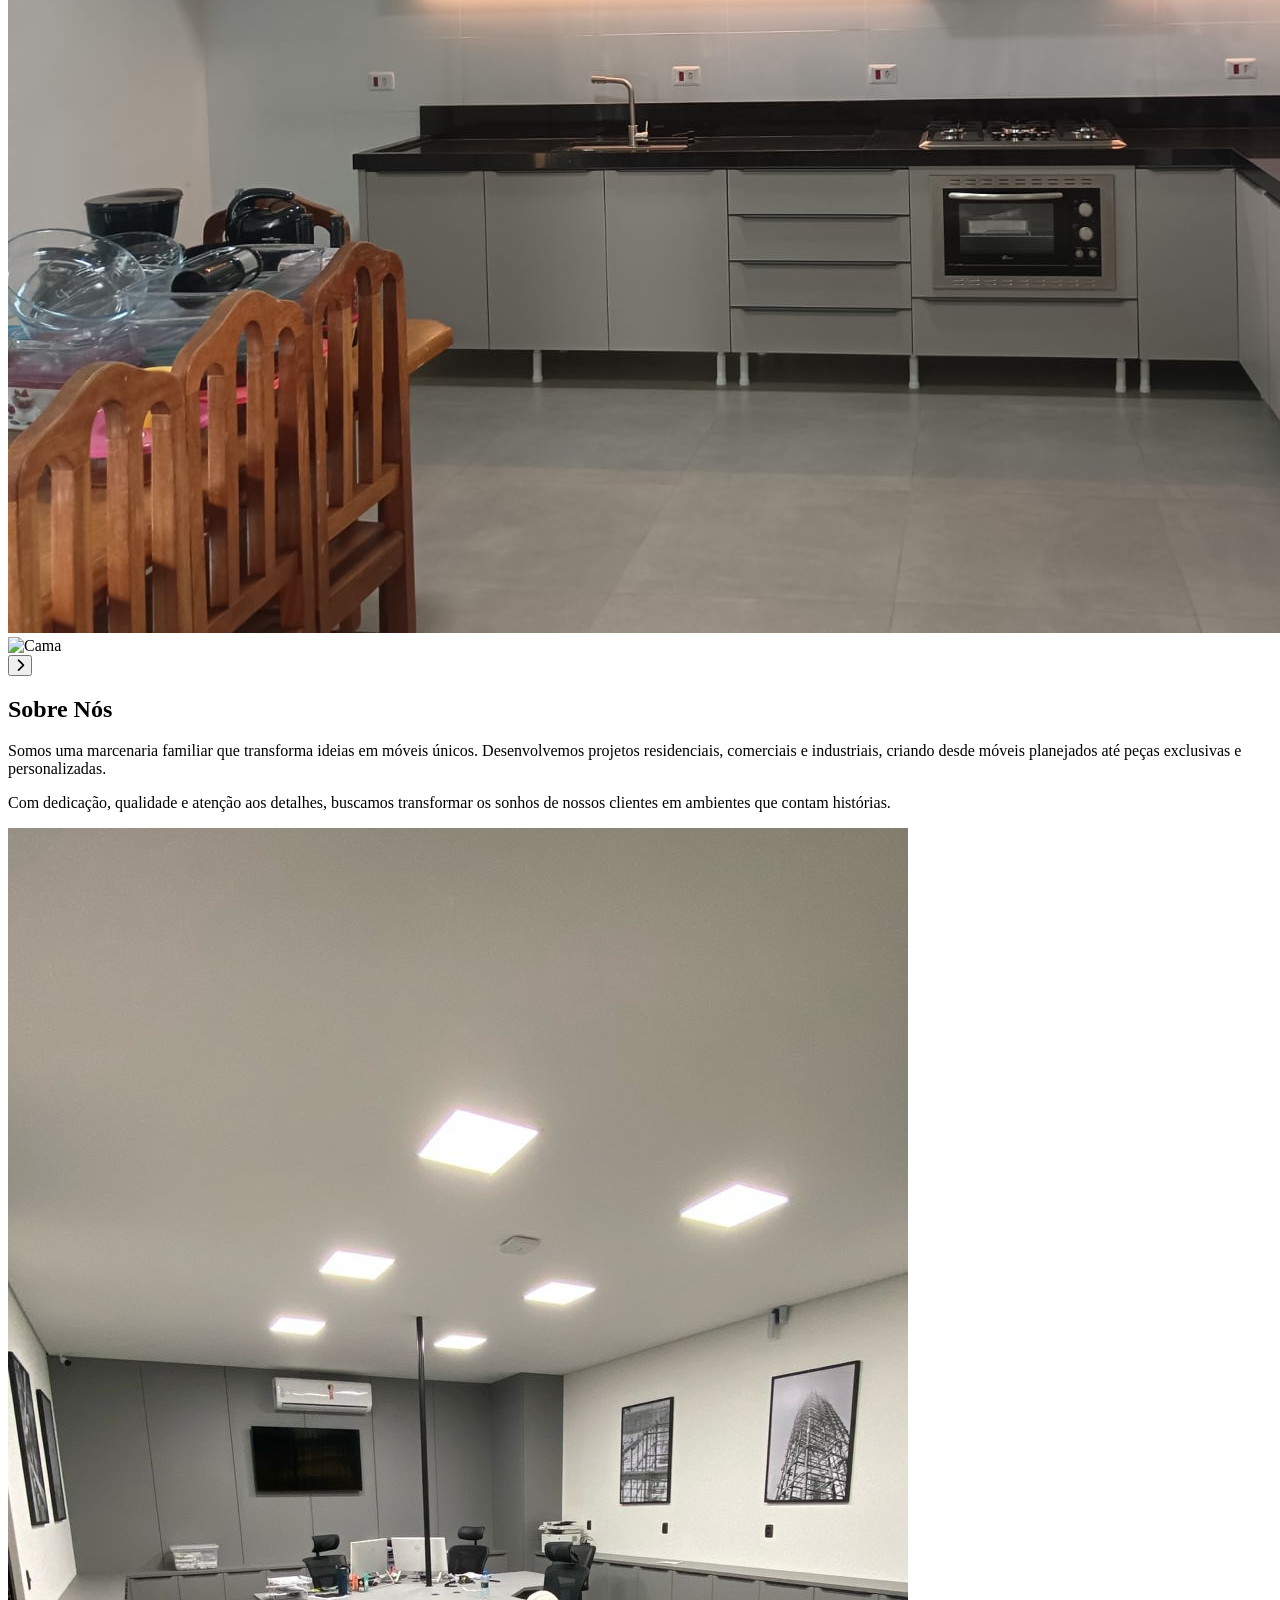
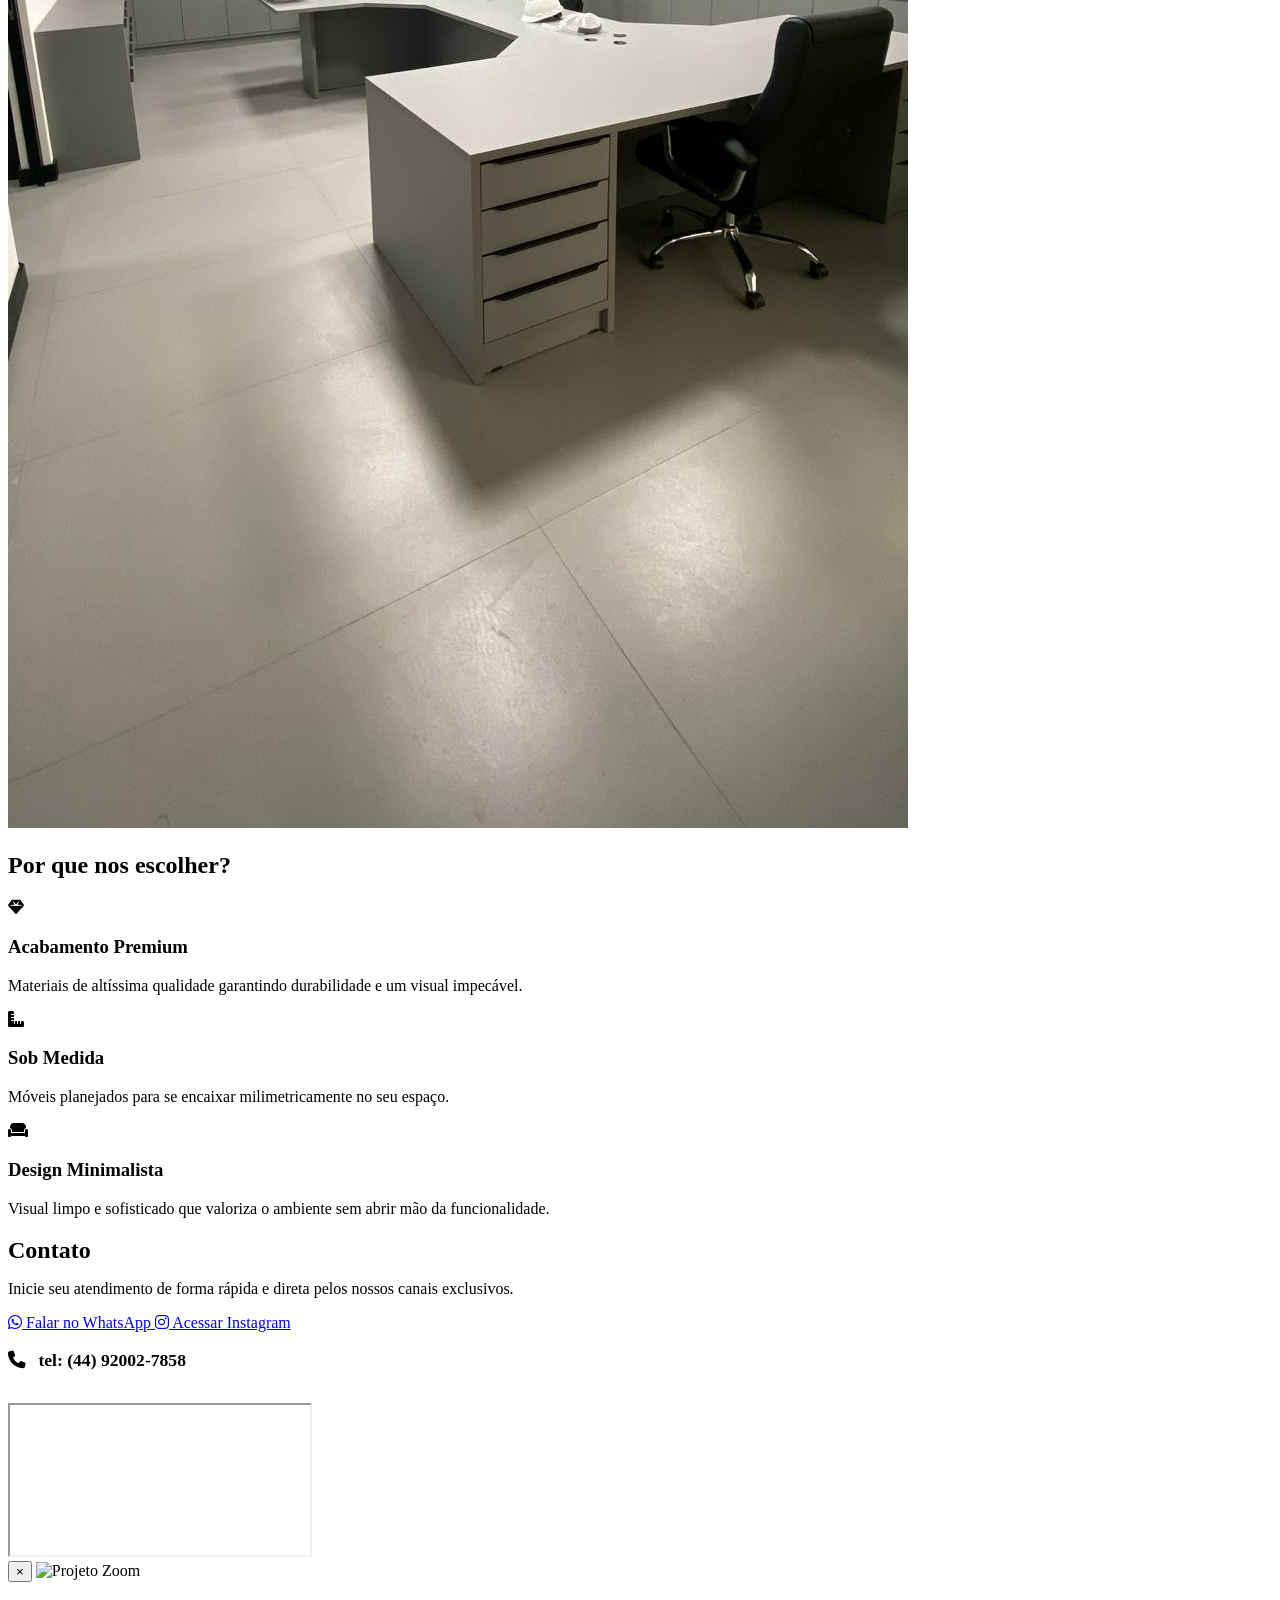
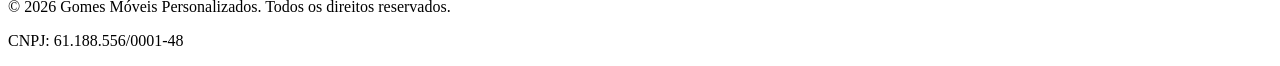
==== commit e04dd8ce: "Codigo Final Atualizado" ====
--- a/CodigoWeb/GomesMoveis.html
+++ b/CodigoWeb/GomesMoveis.html
@@ -4,43 +4,57 @@
     <meta charset="UTF-8">
     <meta name="viewport" content="width=device-width, initial-scale=1.0">
     <title>Gomes | Móveis Personalizados</title>
-    <link rel="icon" type="image/png" href="Gomes_Favicon.jpeg">
-    <link href="https://fonts.googleapis.com/css2?family=Poppins:wght@300;400;600;800&display=swap" rel="stylesheet">
+    <link rel="icon" type="image/png" href="Gomes_Favicon.png">
+    <link href="https://fonts.googleapis.com/css2?family=Poppins:wght@300;400;500;600;800&display=swap" rel="stylesheet">
     <link rel="stylesheet" href="https://cdnjs.cloudflare.com/ajax/libs/font-awesome/6.4.0/css/all.min.css">
     <link rel="stylesheet" href="style.css">
 </head>
 <body>
     
-    <header id="header">
-        <div class="header-top">
+    <!-- Header Flutuante -->
+    <header id="header" class="floating-header">
+        <div class="header-content">
             <a href="#" class="logo-container">
                 <span class="logo-gomes">GOMES</span>
                 <span class="logo-sub">MÓVEIS PERSONALIZADOS</span>
             </a>
             <button class="menu-btn" id="menu-toggle"><i class="fas fa-bars"></i></button>
+            <nav id="nav-menu">
+                <a href="#projetos">Projetos</a>
+                <a href="#sobre">Sobre Nós</a>
+                <a href="#diferenciais">Diferenciais</a>
+                <a href="#contato">Contato</a>
+            </nav>
         </div>
-        <nav id="nav-menu">
-            <a href="#projetos">Projetos</a>
-            <a href="#sobre">Sobre Nós</a>
-            <a href="#diferenciais">Diferenciais</a>
-            <a href="#contato">Contato</a>
-        </nav>
     </header>
 
-    <section id="projetos" class="section-padding bg-projetos">
+    <!-- Seção Inicial (Hero) com Imagem -->
+    <section id="hero">
+        <div class="hero-overlay"></div>
+        <div class="hero-content reveal">
+            <h1>A Arte da Marcenaria</h1>
+            <p>Design, sofisticação e funcionalidade feitos sob medida para o seu ambiente.</p>
+            <a href="#projetos" class="btn-primary">Ver Nossos Projetos</a>
+        </div>
+    </section>
+
+    <!-- Carrossel de Projetos -->
+    <section id="projetos" class="section-padding bg-light">
         <div class="container">
             <h2 class="section-title">Nossos Projetos</h2>
             
-            <div class="carousel-wrapper">
+            <div class="carousel-wrapper reveal">
                 <button class="carousel-btn prev-btn" id="prevBtn"><i class="fas fa-chevron-left"></i></button>
                 
                 <div class="carousel-track" id="track">
+                    <img src="cristaleira.jpeg" alt="Cristaleira" class="carousel-slide">
                     <img src="cozinha.jpeg" alt="Cozinha" class="carousel-slide">
+                    <img src="consultorio.jpg" alt="Consultório" class="carousel-slide">
+                    <img src="balcao.jpeg" alt="Balcão" class="carousel-slide">
+                    <img src="cozinha3.jpeg" alt="Cozinha 3" class="carousel-slide">
+                    <img src="quadro_tv.jpg" alt="Quadro de TV" class="carousel-slide">
                     <img src="cozinha2.jpeg" alt="Cozinha 2" class="carousel-slide">
-                    <img src="cozinha3.jpeg" alt="Cozinha 3" class="carousel-slide">
-                    <img src="cama.jpeg" alt="Cama" class="carousel-slide">
-                    <img src="distribuidora.jpeg" alt="Distribuidora" class="carousel-slide">
-                    <img src="pinga_fogo.jpeg" alt="Pinga Fogo" class="carousel-slide">
+                    <img src="cama.jpg" alt="Cama" class="carousel-slide">
                 </div>
 
                 <button class="carousel-btn next-btn" id="nextBtn"><i class="fas fa-chevron-right"></i></button>
@@ -50,66 +64,83 @@
         </div>
     </section>
 
-    <section id="sobre" class="section-padding bg-sobre">
+    <!-- Sobre Nós -->
+    <section id="sobre" class="section-padding bg-white">
         <div class="container grid-2">
-            <div class="about-text">
+            <div class="about-text reveal">
                 <h2 class="section-title" style="text-align: left;">Sobre Nós</h2>
-                <p>Lorem ipsum dolor sit amet, consectetur adipiscing elit. Nullam in dui mauris. Vivamus hendrerit arcu sed erat molestie vehicula. Sed auctor neque eu tellus rhoncus ut eleifend nibh porttitor. Ut in nulla enim. Phasellus molestie magna non est bibendum non venenatis nisl tempor. Suspendisse dictum feugiat nisl ut dapibus.</p>
-                <p>Lorem ipsum dolor sit amet consectetur adipisicing elit. Quod, doloremque? Ipsa, id et, fugit recusandae, exercitationem eius asperiores nihil culpa beatae deleniti perferendis ullam! Quia sed exercitationem ipsum rerum sint!</p>
+                <p>Somos uma marcenaria familiar que transforma ideias em móveis únicos. Desenvolvemos projetos residenciais, comerciais e industriais, criando desde móveis planejados até peças exclusivas e personalizadas.</p>
+                <p>Com dedicação, qualidade e atenção aos detalhes, buscamos transformar os sonhos de nossos clientes em ambientes que contam histórias.</p>
             </div>
             <img src="escritorio.jpeg" alt="Sobre a Gomes Móveis" class="about-img reveal">
         </div>
     </section>
 
-    <section id="diferenciais" class="section-padding">
+    <!-- Diferenciais -->
+    <section id="diferenciais" class="section-padding bg-light">
         <div class="container">
             <h2 class="section-title">Por que nos escolher?</h2>
             <div class="grid-3">
-                <div class="card">
-                    <i class="fas fa-gem"></i>
+                <div class="card reveal">
+                    <div class="card-icon"><i class="fas fa-gem"></i></div>
                     <h3>Acabamento Premium</h3>
                     <p>Materiais de altíssima qualidade garantindo durabilidade e um visual impecável.</p>
                 </div>
-                <div class="card">
-                    <i class="fas fa-ruler-combined"></i>
+                <div class="card reveal">
+                    <div class="card-icon"><i class="fas fa-ruler-combined"></i></div>
                     <h3>Sob Medida</h3>
-                    <p>Móveis sob medida para se encaixar no seu espaço, seja ele qual for.</p>
+                    <p>Móveis planejados para se encaixar milimetricamente no seu espaço.</p>
                 </div>
-                <div class="card">
-                    <i class="fas fa-couch"></i>
+                <div class="card reveal">
+                    <div class="card-icon"><i class="fas fa-couch"></i></div>
                     <h3>Design Minimalista</h3>
-                    <p>Desingn único que se encaixa no seu ambiente, sem abrir mão da funcionalidade.</p>
+                    <p>Visual limpo e sofisticado que valoriza o ambiente sem abrir mão da funcionalidade.</p>
                 </div>
             </div>
         </div>
     </section>
 
-    <section id="contato" class="section-padding bg-contato">
+    <!-- Contato -->
+    <section id="contato" class="section-padding bg-white">
         <div class="container grid-2">
-            <div class="contact-box">
+            <div class="contact-box reveal">
                 <h2 class="section-title" style="margin-bottom: 1rem;">Contato</h2>
-                <p>Inicie seu atendimento de forma rápida e direta pelos nossos canais.</p>
+                <p>Inicie seu atendimento de forma rápida e direta pelos nossos canais exclusivos.</p>
                 
-                <div>
-                    <a href="" class="btn-sobrio btn-whatsapp"><i class="fab fa-whatsapp"></i> WhatsApp</a>
-                    <a href="https://www.instagram.com/gomesmoveis.personalizados/" class="btn-sobrio btn-instagram"><i class="fab fa-instagram"></i> Instagram</a>
+                <div class="contact-buttons">
+                    <a href="https://wa.me/5544920027858" target="_blank" rel="noopener noreferrer" class="btn-sobrio btn-whatsapp">
+                        <i class="fab fa-whatsapp"></i> Falar no WhatsApp
+                    </a>
+    
+                    <a href="https://www.instagram.com/gomesmoveis.personalizados/" target="_blank" rel="noopener noreferrer" class="btn-sobrio btn-instagram">
+                        <i class="fab fa-instagram"></i> Acessar Instagram
+                    </a>
+
+                    <p style="font-size: 1.1rem; font-weight: 600; margin-bottom: 2rem; color: var(--text-dark);">
+                        <i class="fas fa-phone" style="color: var(--accent-color); margin-right: 8px;"></i> tel: (44) 92002-7858
+                    </p>
+
                 </div>
             </div>
 
-            <div class="map-container">
+            <div class="map-container reveal">
                 <iframe src="https://www.google.com/maps/embed?pb=!1m18!1m12!1m3!1d262.8303395558205!2d-51.91079996045446!3d-23.46119518958004!2m3!1f0!2f0!3f0!3m2!1i1024!2i768!4f13.1!3m3!1m2!1s0x94ecd163a01fd551%3A0xb3cd4c040ee44fa2!2sGomes%20M%C3%B3veis%20Personalizados!5e0!3m2!1spt-BR!2sbr!4v1775083219517!5m2!1spt-BR!2sbr" loading="lazy" referrerpolicy="no-referrer-when-downgrade"></iframe>
             </div>
         </div>
     </section>
 
+    <!-- Lightbox -->
     <div class="lightbox" id="lightbox">
         <button class="close-lightbox" id="close-btn">×</button>
-        <img src="" alt="Projeto" id="lightbox-img">
+        <img src="" alt="Projeto Zoom" id="lightbox-img">
     </div>
 
+    <!-- Footer -->
     <footer>
-        <p>© 2026 Gomes Móveis Personalizados. Todos os direitos reservados.</p>
-        <p>CNPJ:</p>
+        <div class="container">
+            <p>© 2026 Gomes Móveis Personalizados. Todos os direitos reservados.</p>
+            <p>CNPJ: 61.188.556/0001-48</p>
+        </div>
     </footer>
 
     <script src="scripts.js"></script>
